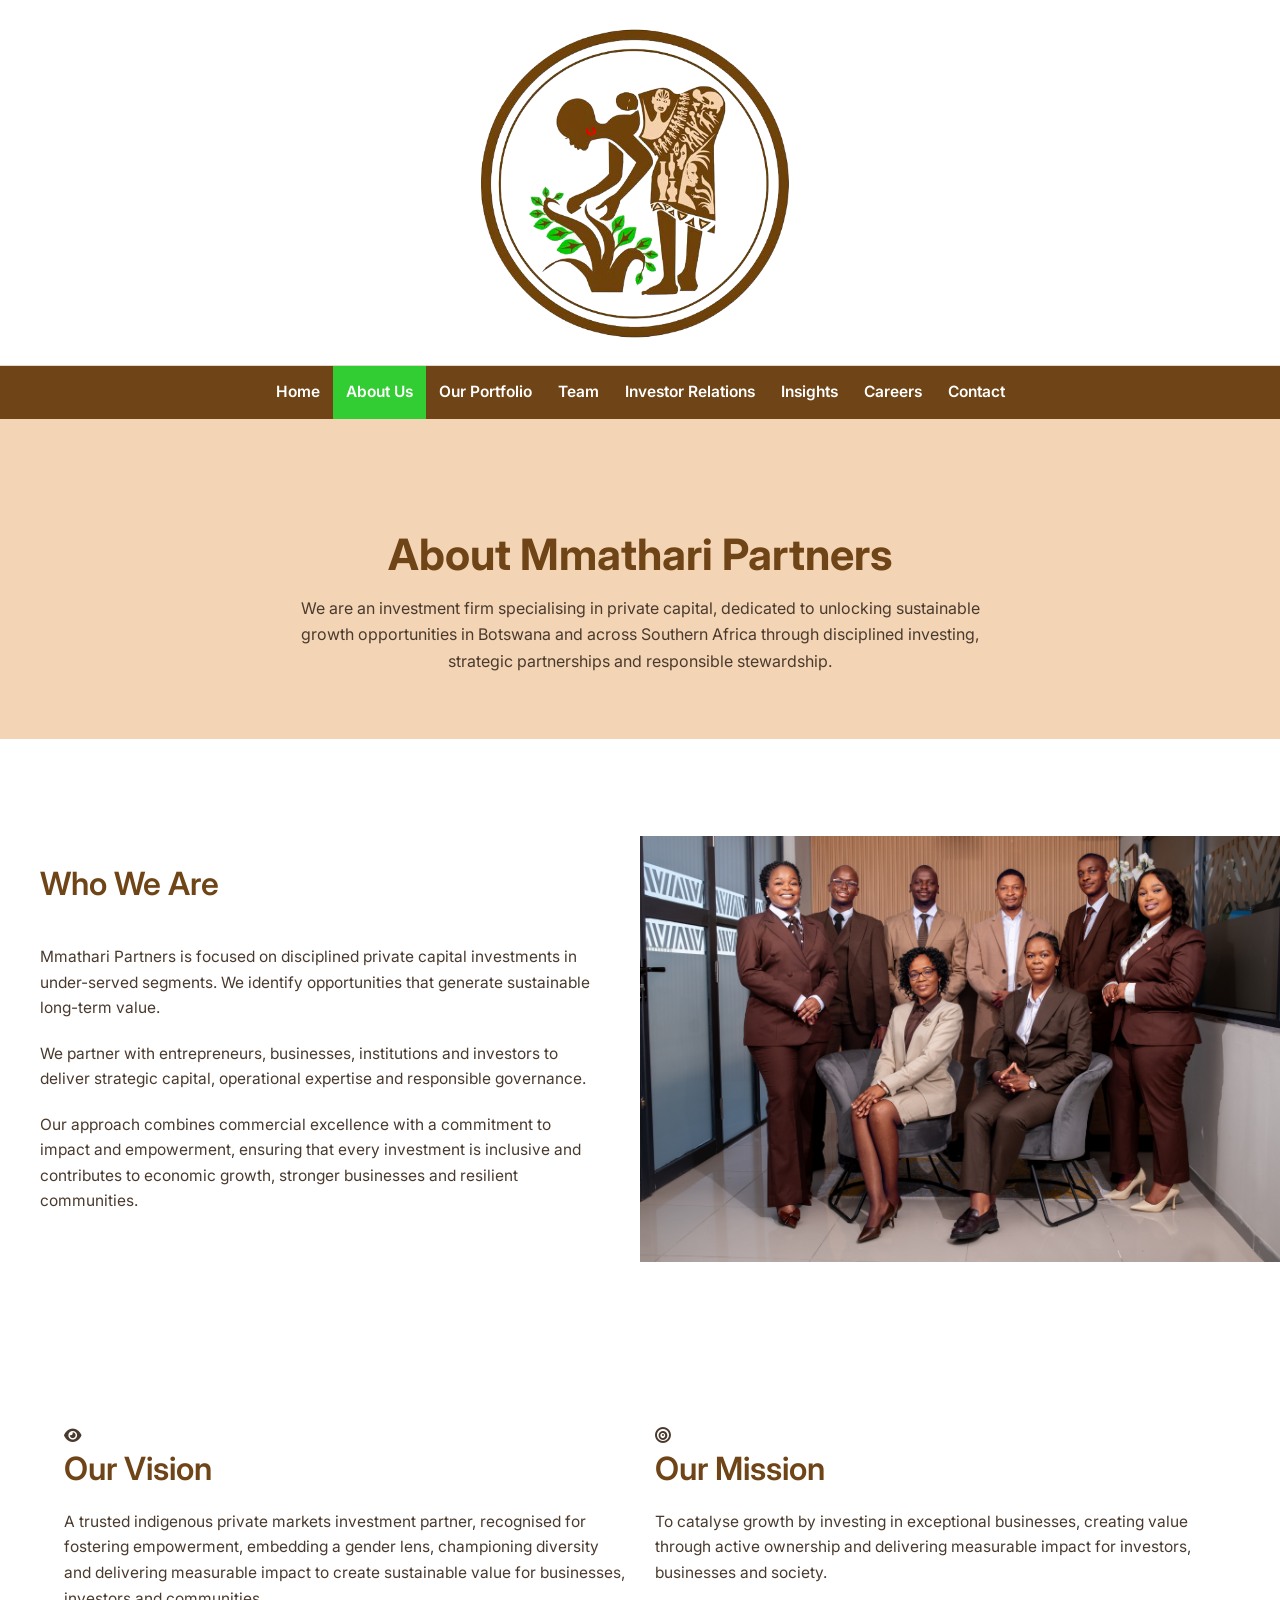
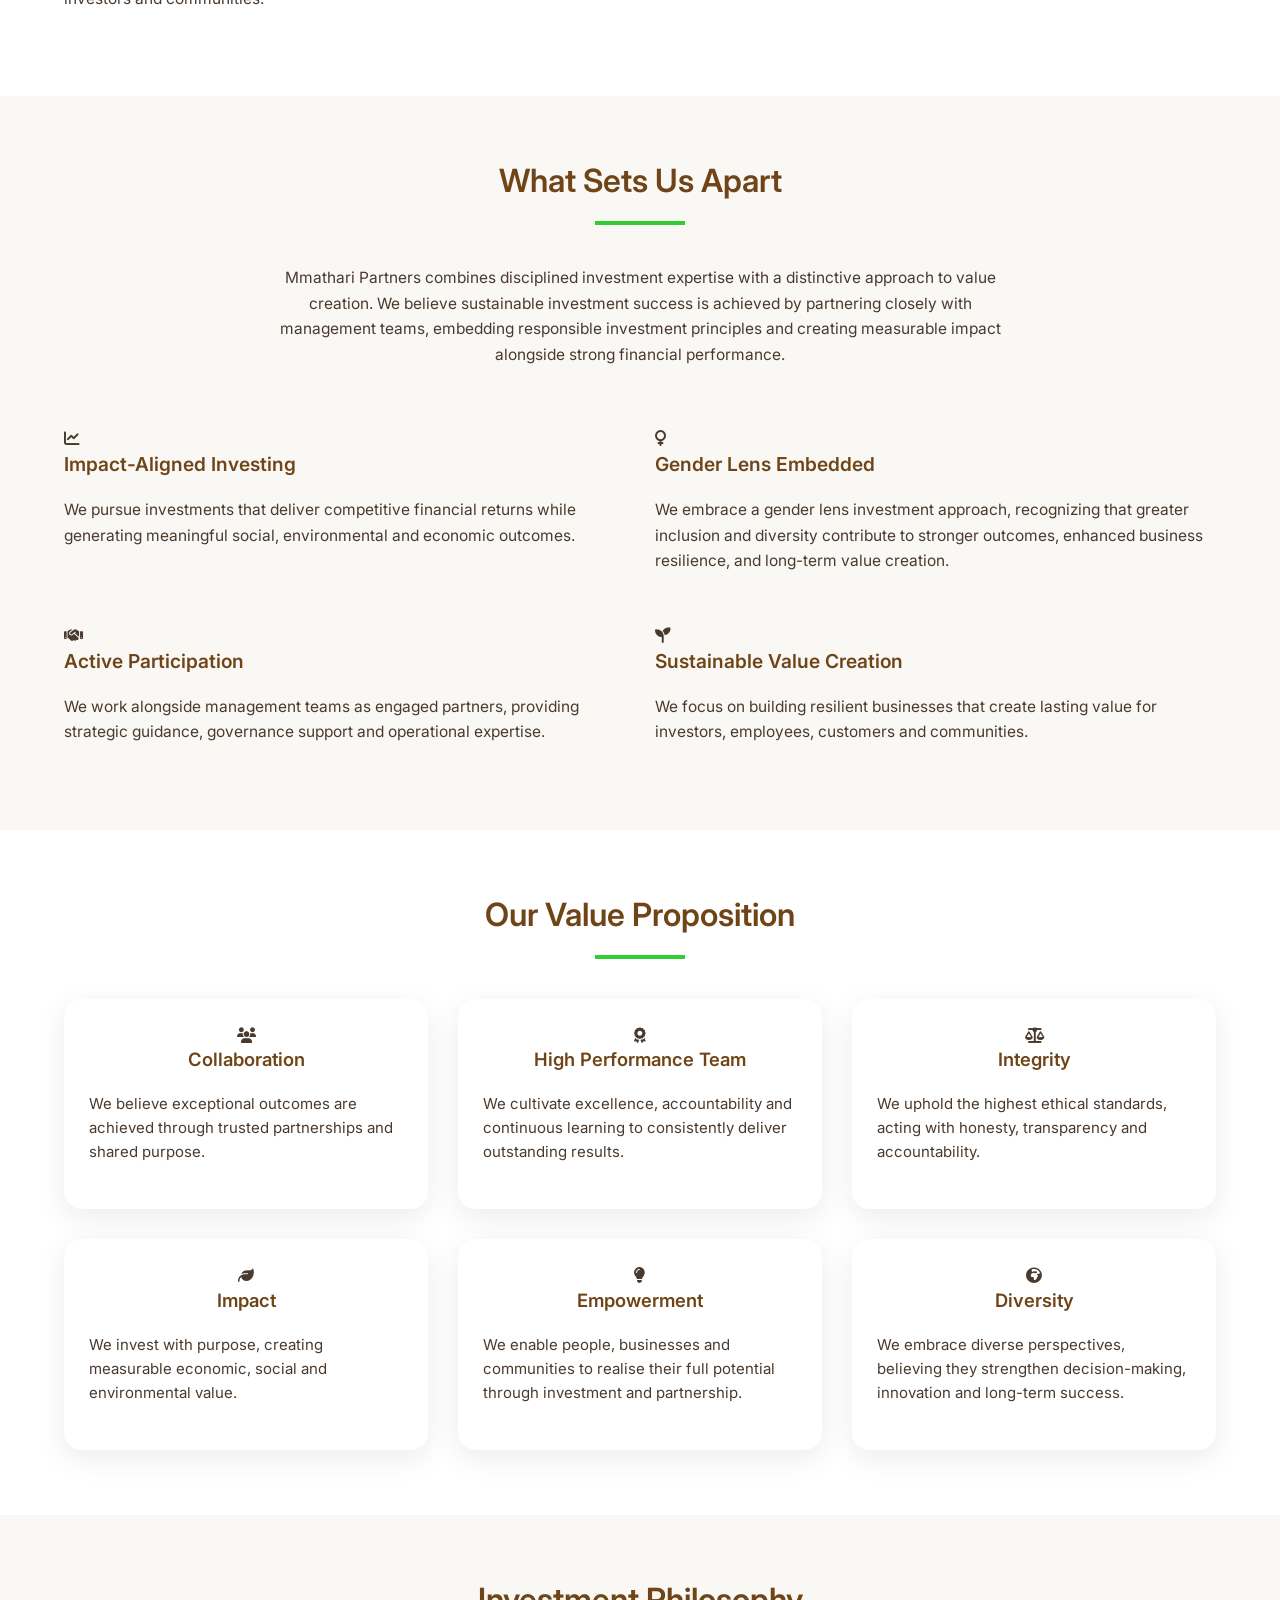
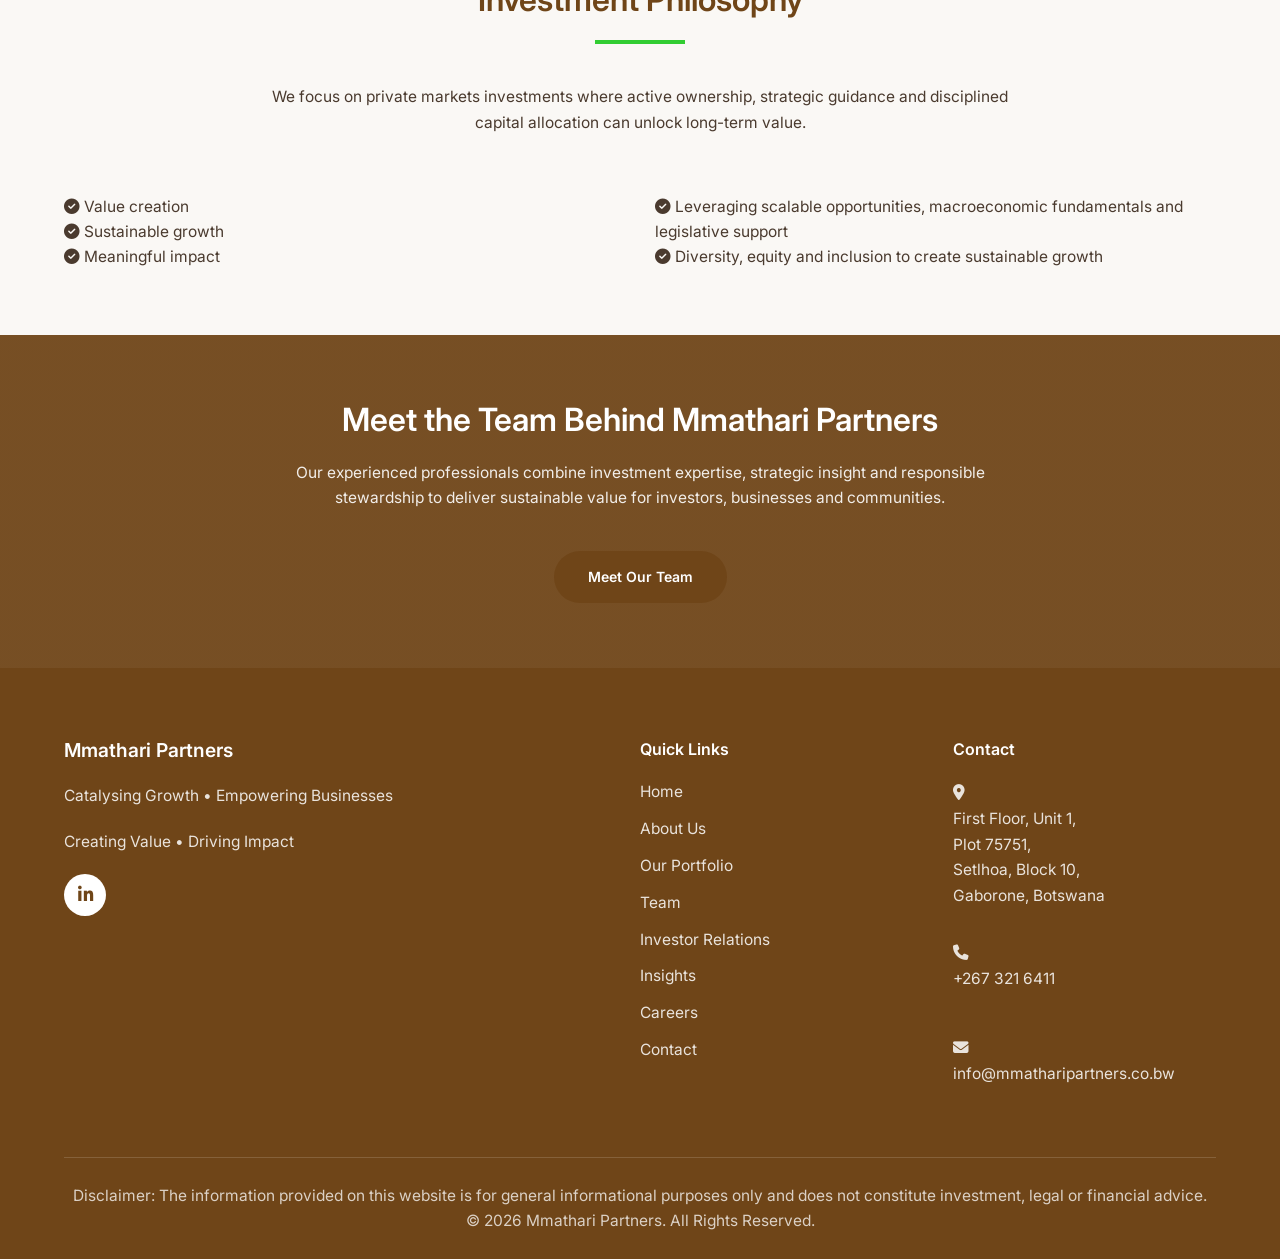
==== about.html @ 53b81862 "Revised and cleaned plus new portraits" ====
<!DOCTYPE html>

<html lang="en">

<head>

    <meta charset="UTF-8">

    <meta name="viewport" content="width=device-width, initial-scale=1.0">

    <title>About Us | Mmathari Partners</title>

    <meta name="description"

        content="Learn about Mmathari Partners, a Botswana-based private equity firm dedicated to catalysing sustainable growth, responsible investment and long-term value creation through strategic partnerships.">

<meta name="keywords" content="About Mmathari Partners, private equity Botswana, investment firm Botswana, women-owned private equity">

<meta name="author" content="Mmathari Partners">

<meta name="robots" content="index, follow">

<link rel="icon" type="image/png" href="images/logos/logo-icon.png">

    <!-- Google Fonts -->

    <link rel="preconnect" href="https://fonts.googleapis.com">

    <link rel="preconnect" href="https://fonts.gstatic.com" crossorigin>

    <link href="https://fonts.googleapis.com/css2?family=Inter:wght@300;400;500;600;700;800&display=swap"

        rel="stylesheet">

    <!-- Font Awesome -->

    <link rel="stylesheet"

        href="https://cdnjs.cloudflare.com/ajax/libs/font-awesome/6.5.2/css/all.min.css">

    <!-- Main CSS -->

    <link rel="stylesheet" href="css/style.css">

</head>

<body>

    <!-- ======================================

         HEADER

    ======================================= -->

    <header class="header">

        <div class="container">

            <img src="images/logos/logo-icon.png"

                 alt="Mmathari Partners Logo"

                 class="main-logo">

        </div>

    </header>

    <!-- ======================================

         NAVIGATION

    ======================================= -->
    <nav class="navbar">
        <div class="container">
<div class="menu-toggle">
<span></span>
<span></span>
<span></span>
</div>
            <ul class="nav-links">

                <li><a href="index.html">Home</a></li>

                <li><a href="about.html" class="active">About Us</a></li>
<li><a href="our-portfolio.html">Our Portfolio</a></li>

                <li><a href="team.html">Team</a></li>
     <li><a href="investor-relations.html">Investor Relations</a></li>

                <li><a href="insights.html">Insights</a></li>

                <li><a href="careers.html">Careers</a></li>

                <li><a href="contact.html">Contact</a></li>

            </ul>

        </div>

    </nav>
    <!-- ======================================

         PAGE HERO

    ======================================= -->
    <section class="page-hero">
        <div class="container">
            <h1>About Mmathari Partners</h1>
            <p>
                We are an investment firm specialising in private capital,

                dedicated to unlocking sustainable growth opportunities in

                Botswana and across Southern Africa through disciplined investing, strategic partnerships and responsible stewardship.
            </p>
        </div>
    </section>
    <!-- ======================================

         WHO WE ARE

    ======================================= -->

    <section class="about-section">
<div class="about-team-slideshow">
        <div class="about-team-slide active">
            <img src="images/about/about-1.jpg" alt="Mmathari Partners team">
        </div>
        <div class="about-team-slide">
            <img src="images/about/about-2.jpg" alt="Mmathari Partners team collaboration">
        </div>
        <div class="about-team-slide">
           <img src="images/about/about-3.jpg" alt="Mmathari Partners team">
        </div>
        <div class="about-team-slide">
            <img src="images/about/about-4.jpg" alt="Mmathari Partners collaboration">
        </div>
    </div>
        <div class="container">

            <div class="about-grid">

                <div class="about-text">

                    <h2>Who We Are</h2>

                    <div class="divider-left"></div>

                    <p>

                        Mmathari Partners is focused on disciplined private capital investments in under-served segments. We identify opportunities that generate sustainable long-term value.

                    </p>

                    <p>

                        We partner with entrepreneurs, businesses,

                        institutions and investors to deliver strategic

                        capital, operational expertise and responsible

                        governance.

                    </p>

                    <p>

                        Our approach combines commercial excellence with a

                        commitment to impact and empowerment, ensuring that

                        every investment is inclusive and contributes to

                        economic growth, stronger businesses and resilient

                        communities.
                    </p>
                </div>
          </div>

    </section>

    <!-- ======================================

         VISION & MISSION

    ======================================= -->

    <section class="vision-mission">

        <div class="container">

            <div class="grid grid-2">

                <div class="info-card">

                    <i class="fas fa-eye"></i>

                    <h2>Our Vision</h2>

                    <p>

                        A trusted indigenous private markets investment

                        partner, recognised for fostering empowerment,

                        embedding a gender lens, championing diversity

                        and delivering measurable impact to create

                        sustainable value for businesses, investors

                        and communities.

                    </p>

                </div>

                <div class="info-card">

                    <i class="fas fa-bullseye"></i>

                    <h2>Our Mission</h2>

                    <p>

                        To catalyse growth by investing in exceptional

                        businesses, creating value through active

                        ownership and delivering measurable impact

                        for investors, businesses and society.

                    </p>

                </div>

            </div>

        </div>

    </section>
    <!-- ======================================
         WHAT SETS US APART
    ======================================= -->
    <section class="bg-light">
        <div class="container">
            <div class="text-center">
                <h2 class="section-title">
                    What Sets Us Apart
                </h2>
                <div class="divider"></div>
                <p class="section-subtitle">
                    Mmathari Partners combines disciplined investment
                    expertise with a distinctive approach to value
                    creation. We believe sustainable investment
                    success is achieved by partnering closely with
                    management teams, embedding responsible investment
                    principles and creating measurable impact alongside
                    strong financial performance.
                </p>
            </div>
            <div class="grid grid-2">
                <div class="info-card">
                    <i class="fas fa-chart-line"></i>
                    <h3>Impact-Aligned Investing</h3>
                    <p>
                        We pursue investments that deliver competitive
                        financial returns while generating meaningful
                        social, environmental and economic outcomes.
                    </p>
                </div>
                <div class="info-card">
                    <i class="fas fa-venus"></i>
                    <h3>Gender Lens Embedded</h3>
                    <p>
                       We embrace a gender lens investment approach, recognizing that greater inclusion and diversity contribute to stronger outcomes, enhanced business resilience, and long-term value creation.
                    </p>
                </div>
                <div class="info-card">
                    <i class="fas fa-handshake"></i>
                    <h3>Active Participation</h3>
                    <p>
                        We work alongside management teams as engaged
                        partners, providing strategic guidance,
                        governance support and operational expertise.
                    </p>
                </div>
                <div class="info-card">
                    <i class="fas fa-seedling"></i>
                    <h3>Sustainable Value Creation</h3>
                    <p>
                        We focus on building resilient businesses that
                        create lasting value for investors, employees,
                        customers and communities.
                    </p>
                </div>
            </div>
        </div>
    </section>
    <!-- ======================================
         OUR VALUE PROPOSOTION
    ======================================= -->
    <section class="values-section">
        <div class="container">
            <div class="text-center">
                <h2 class="section-title">
                    Our Value Proposition
                </h2>
                <div class="divider"></div>
            </div>
            <div class="grid grid-3">
                <div class="value-card">
                    <i class="fas fa-users"></i>
                    <h3>Collaboration</h3>
                    <p>
                        We believe exceptional outcomes are achieved
                        through trusted partnerships and shared purpose.
                    </p>
                </div>
                <div class="value-card">
                    <i class="fas fa-award"></i>
                    <h3>High Performance Team</h3>
                    <p>
                        We cultivate excellence, accountability and
                        continuous learning to consistently deliver
                        outstanding results.
                    </p>
                </div>
                <div class="value-card">
                    <i class="fas fa-scale-balanced"></i>
                    <h3>Integrity</h3>
                    <p>
                        We uphold the highest ethical standards,
                        acting with honesty, transparency and
                        accountability.
                    </p>
                </div>
                <div class="value-card">
                    <i class="fas fa-leaf"></i>
                    <h3>Impact</h3>
                    <p>
                        We invest with purpose, creating measurable
                        economic, social and environmental value.
                    </p>
                </div>
                <div class="value-card">
                    <i class="fas fa-lightbulb"></i>
                    <h3>Empowerment</h3>
                    <p>
                        We enable people, businesses and communities
                        to realise their full potential through
                        investment and partnership.
                    </p>
                </div>
                <div class="value-card">
                    <i class="fas fa-globe-africa"></i>
                    <h3>Diversity</h3>
                    <p>
                        We embrace diverse perspectives, believing
                        they strengthen decision-making, innovation
                        and long-term success.
                    </p>
                </div>
            </div>
        </div>
    </section>
    <!-- ======================================
         INVESTMENT PHILOSOPHY
    ======================================= -->
    <section class="bg-light">
        <div class="container">
            <div class="text-center">
                <h2 class="section-title">
                    Investment Philosophy
                </h2>
                <div class="divider"></div>
                <p class="section-subtitle">
                    We focus on private markets investments where
                    active ownership, strategic guidance and
                    disciplined capital allocation can unlock
                    long-term value.
                </p>
            </div>
            <div class="grid grid-2">
                <div class="info-card">
                    <ul class="check-list">
                        <li>
                            <i class="fas fa-check-circle"></i>
                            Value creation
                        </li>
                        <li>
                            <i class="fas fa-check-circle"></i>
                            Sustainable growth
                        </li>
                        <li>
                            <i class="fas fa-check-circle"></i>
                            Meaningful impact
                        </li>
                    </ul>
                </div>
                <div class="info-card">
                    <ul class="check-list">
                        <li>
                            <i class="fas fa-check-circle"></i>
                            Leveraging scalable opportunities,
                            macroeconomic fundamentals and
                            legislative support
                        </li>
                        <li>
                            <i class="fas fa-check-circle"></i>
                            Diversity, equity and inclusion to
                            create sustainable growth
                        </li>
                    </ul>
                </div>
            </div>
        </div>
    </section>
    <!-- ======================================
         LEADERSHIP CTA
    ======================================= -->
    <section class="cta">
        <div class="container">
            <h2>
                Meet the Team Behind Mmathari Partners
            </h2>
            <p>
                Our experienced professionals combine investment
                expertise, strategic insight and responsible
                stewardship to deliver sustainable value for
                investors, businesses and communities.
            </p>
            <a href="team.html"
               class="btn btn-primary">
                Meet Our Team
            </a>
        </div>
    </section>
    <!-- ======================================
         FOOTER
    ======================================= -->
    <footer class="footer">
        <div class="container">
            <div class="footer-grid">
                <div>
                    <h3>Mmathari Partners</h3>
                    <p>Catalysing Growth • Empowering Businesses</p>
                    <p>Creating Value • Driving Impact</p>
                    <div class="footer-social">
                        <a href="https://www.linkedin.com/company/135308155/"
                           target="_blank"
                           rel="noopener noreferrer"
                           aria-label="LinkedIn">
                            <i class="fab fa-linkedin-in"></i>
                        </a>
                    </div>
                </div>
                <div>
                    <h4>Quick Links</h4>
                    <div class="footer-links">
                        <a href="index.html">Home</a>
                        <a href="about.html">About Us</a>
<a href="our-portfolio.html">Our Portfolio</a>
                        <a href="team.html">Team</a>
                        <a href="investor-relations.html">Investor Relations</a>
                        <a href="insights.html">Insights</a>
                          <a href="careers.html">Careers</a>
                        <a href="contact.html">Contact</a>
                    </div>
                </div>
                <div>
                    <h4>Contact</h4>
                    <div class="footer-links">
                        <p>
                            <i class="fas fa-map-marker-alt"></i><br>
                            First Floor, Unit 1,<br>
                            Plot 75751,<br>
                            Setlhoa, Block 10,<br>
                            Gaborone, Botswana
                        </p>
                        <p>
                            <i class="fas fa-phone"></i><br>
<a href="+267 321 6411">
                            +267 321 6411
                        </p>
                        <p>
                            <i class="fas fa-envelope"></i><br>
                           <a href="mailto:info@mmatharipartners.co.bw">
                                info@mmatharipartners.co.bw
                            </a>
                        </p>
                    </div>
                </div>
            </div>
            <div class="footer-bottom">
                <p class="disclaimer">
                    Disclaimer: The information provided on this
                    website is for general informational purposes
                    only and does not constitute investment,
                    legal or financial advice.
                </p>
                <p>
                    &copy; 2026 Mmathari Partners.
                    All Rights Reserved.
                </p>
            </div>
        </div>
    </footer>
    <script src="js/script.js"></script>
</body>
</html>
---- css/style.css ----
/* ==========================================================
   MMATHARI PARTNERS
   Corporate Website Stylesheet
   Part 1 - Foundation
   ========================================================== */
/* ===========================
   CSS VARIABLES
=========================== */
:root{
    --primary:#6F4518;
    --primary-dark:#5A3713;
    --secondary:#F3D5B5;
    --accent:#32CD32;
    --danger:#FF0000;
    --text:#4A3728;
    --text-light:#6B5A4A;
    --white:#FFFFFF;
    --light:#FAF8F5;
    --border:#E4D8CB;
    --shadow:0 8px 30px rgba(0,0,0,.08);
    --radius:10px;
    --radius-lg:18px;
    --transition:.35s ease;
    --container:1200px;
}
/* ===========================
   RESET
=========================== */
*{
    margin:0;
    padding:0;
    box-sizing:border-box;
}
html{
    scroll-behavior:smooth;
}
body{
    font-family:'Inter',sans-serif;
    font-size:15px;
    line-height:1.7;
    color:var(--text);
    background:var(--white);
    overflow-x:hidden;
}
img{
    max-width:100%;
    display:block;
}
a{
    text-decoration:none;
    color:inherit;
    transition:var(--transition);
}
ul{
    list-style:none;
}
button,
input,
textarea,
select{
    font:inherit;
}
section{
    padding:65px 0;
}
/* ===========================
   CONTAINER
=========================== */
.container{
    width:90%;
    max-width:var(--container);
    margin:auto;
}
/* ===========================
   TYPOGRAPHY
=========================== */
h1,
h2,
h3,
h4,
h5,
h6{
    color:var(--primary);
    line-height:1.2;
    margin-bottom:20px;
    font-weight:700;
}
h1{
    font-size:2.8rem;
}
h2{
    font-size:1.6rem;
}
h3{
    font-size:1.35rem;
}
p{
    margin-bottom:20px;
    color:var(--text-light);
}
.lead{
    font-size:1.2rem;
    color:var(--text);
}
.text-center{
    text-align:center;
}
.section-title{
    margin-bottom:18px;
}
.section-subtitle{
    max-width:760px;
    margin:0 auto 60px;
    text-align:center;
}
/* ===========================
   BUTTONS
=========================== */
.btn{
    display:inline-block;
    padding:15px 34px;
    border-radius:50px;
    transition:var(--transition);
    font-weight:600;
    cursor:pointer;
}
.btn-primary{
    background:var(--primary);
    color:var(--white);
}
.btn-primary:hover{
    background:var(--accent);
    transform:translateY(-3px);
}
.btn-outline{
    border:2px solid var(--primary);
    color:var(--primary);
    background:transparent;
}
.btn-outline:hover{
    background:var(--primary);
    color:var(--white);
}
/* ===========================
   HEADER
=========================== */
.header{
    background:#ffffff;
    text-align:center;
    padding:25px 0;
    border-bottom:1px solid var(--border);
}
.main-logo{
    width:340px;
    max-width:90%;
    height:auto;
    margin:auto;
}
/* ===========================
   NAVIGATION
=========================== */
.navbar{
    background:var(--primary);
    position:sticky;
    top:0;
    z-index:999;
}
.navbar .container{
    display:flex;
    justify-content:center;
}
.nav-links{
    display:flex;
    justify-content:center;
    align-items:center;
    gap:0;
}
.nav-links li{
    list-style:none;
}
.nav-links a{
    display:block;
    padding:14px 13px;
    color:#ffffff;
    font-weight:600;
}
.nav-links a:hover,
.nav-links a.active{
    background:var(--accent);
    color:#ffffff;
}
/* ===========================
   MOBILE TOGGLE
=========================== */
.menu-toggle{
    display:none;
    flex-direction:column;
    gap:5px;
    cursor:pointer;
}
.menu-toggle span{
    width:28px;
    height:3px;
    background:var(--white);
    border-radius:5px;
    transition:var(--transition);
}
/* ===========================
   HERO
=========================== */
.hero{
    background:var(--secondary);
    min-height:650px;
    display:flex;
    align-items:center;
    text-align:center;
}
.hero-content{
    max-width:900px;
    margin:auto;
}
.hero h1{
    color:var(--primary);
}
.hero p{
    color:var(--text);
}
/* ===========================
   HERO TAGLINE
=========================== */
.hero .lead{
       text-align:center;
}
/* ===========================
   PAGE HERO
=========================== */
.page-hero{
    background:var(--secondary);
    padding:110px 0 65px;
    text-align:center;
}
.page-hero h1{
    margin-bottom:15px;
}
.page-hero p{
    max-width:700px;
    margin:auto;
}
/* ===========================
   SECTIONS
=========================== */
.bg-light{
    background:var(--light);
}
.bg-beige{
    background:var(--secondary);
}
.bg-white{
    background:var(--white);
}
/* ==========================================================
   PART 2 - HOME PAGE & GENERAL COMPONENTS
   ========================================================== */
/* ===========================
   GRID LAYOUTS
=========================== */
.grid{
    display:grid;
    gap:30px;
}
.grid-2{
    grid-template-columns:repeat(2,1fr);
}
.grid-3{
    grid-template-columns:repeat(3,1fr);
}
.grid-4{
    grid-template-columns:repeat(4,1fr);
}
/* ===========================
   CARDS
=========================== */
.card{

    background:var(--white);

    border-radius:12px;

    padding:20px;

    box-shadow:var(--shadow);

    transition:var(--transition);

}

.card:hover{

    transform:translateY(-4px);

}

.card h3{

    font-size:1.15rem;

    line-height:1.3;

    margin-bottom:12px;

}

.card p{

    font-size:0.92rem;

    line-height:1.55;

}

/* ==========================================================

   GLOBAL CARD STYLE

   ========================================================== */

.card,

.service-card,

.value-card {

    border-radius: 12px;

    padding: 20px;

    box-shadow: var(--shadow);

    box-sizing: border-box;

}

.card h3,

.service-card h3,

.value-card h3 {

    font-size: 1.15rem;

    line-height: 1.3;

}

.card p,

.service-card p,

.value-card p {

    font-size: 0.92rem;

    line-height: 1.55;

}

/* Team profile cards */

.profile-card {

    border-radius: 12px;

    box-sizing: border-box;

}

/* Consistent hover */

.card:hover,

.service-card:hover,

.value-card:hover,

.profile-card:hover {

    transform: translateY(-4px);

}

/* ===========================
   HOME ABOUT SECTION
=========================== */
.home-about{
    background:var(--white);
}
.home-about-content{
    display:grid;
    grid-template-columns:1.1fr .9fr;
    gap:60px;
    align-items:center;
}
.home-about img{
    width:100%;
    border-radius:var(--radius-lg);
    box-shadow:var(--shadow);
}
/* ===========================
   SERVICES
=========================== */
.services{
    background:var(--light);
}
.service-card{
    background:var(--white);
    padding:28px 24px;
    text-align:center;
    border-radius:var(--radius-lg);
    box-shadow:var(--shadow);
    transition:var(--transition);
    border-bottom:4px solid transparent;
}
.service-card:hover{
    border-bottom-color:var(--accent);
    transform:translateY(-8px);
}
.service-icon{
    width:65px;
    height:65px;
    margin:0 auto 25px;
    background:var(--secondary);
    border-radius:50%;
    display:flex;
    align-items:center;
    justify-content:center;
    font-size:1.6rem;
    color:var(--primary);
}
.service-card h3{
    margin-bottom:15px;
}
/* ===========================
   STATS
=========================== */
.stats{
    background:var(--primary);
    color:var(--white);
}
.stats-grid{
    display:grid;
    grid-template-columns:repeat(4,1fr);
    gap:30px;
    text-align:center;
}
.stat h2{
    color:var(--white);
    font-size:2.5rem;
    margin-bottom:10px;
}
.stat p{
    color:rgba(255,255,255,.85);
    margin:0;
}
/* ===========================
   FEATURE SECTION
=========================== */
.features{
    background:var(--secondary);
}
.feature-item{
    display:flex;
    align-items:flex-start;
    gap:20px;
    margin-bottom:35px;
}
.feature-icon{
    width:52px;
    height:52px;
    border-radius:50%;
    background:var(--primary);
    color:var(--white);
    display:flex;
    align-items:center;
    justify-content:center;
    flex-shrink:0;
    font-size:1.2rem;
}
.feature-text h3{
    margin-bottom:10px;
}
/* ===========================
   CALL TO ACTION
=========================== */
.cta{
    background:linear-gradient(rgba(111,69,24,.95),
               rgba(111,69,24,.95));
    color:var(--white);
    text-align:center;
}
.cta h2{
    color:var(--white);
}
.cta p{
    color:rgba(255,255,255,.90);
    max-width:700px;
    margin:20px auto 40px;
}
/* ===========================
   IMAGE STYLES
=========================== */
.img-rounded{
    border-radius:var(--radius-lg);
    overflow:hidden;
}
.img-shadow{
    box-shadow:var(--shadow);
}
/* ===========================
   DIVIDERS
=========================== */
.divider{
    width:90px;
    height:4px;
    background:var(--accent);
    margin:20px auto 40px;
}
.divider-left{
    margin:20px 0 40px;
}
/* ===========================
   SPACING UTILITIES
=========================== */
.mt-1{margin-top:10px;}
.mt-2{margin-top:20px;}
.mt-3{margin-top:30px;}
.mt-4{margin-top:40px;}
.mt-5{margin-top:60px;}
.mb-1{margin-bottom:10px;}
.mb-2{margin-bottom:20px;}
.mb-3{margin-bottom:30px;}
.mb-4{margin-bottom:40px;}
.mb-5{margin-bottom:60px;}
.pt-5{padding-top:60px;}
.pb-5{padding-bottom:60px;}
/* ==========================================================
   PART 3 - ABOUT, TEAM, BOARD & COMMITTEE
   ========================================================== */
/* ===========================
   ABOUT PAGE
=========================== */
.about-section{
    background:var(--white);
}
.about-content{
    display:grid;
    grid-template-columns:1fr 1fr;
    gap:60px;
    align-items:center;
}
.about-image img{
    width:100%;
    border-radius:var(--radius-lg);
    box-shadow:var(--shadow);
}
.about-text h2{
    margin-bottom:20px;
}
.about-text ul{
    margin-top:30px;
}
.about-text li{
    margin-bottom:15px;
    color:var(--text);
    display:flex;
    align-items:flex-start;
    gap:12px;
}
.about-text li::before{
    content:"✓";
    color:var(--accent);
    font-weight:700;
}
/* ===========================
   VALUES
=========================== */
.values{
    background:var(--secondary);
}
.value-card{
    background:var(--white);
    padding:25px;
    border-radius:var(--radius-lg);
    box-shadow:var(--shadow);
    text-align:center;
    transition:var(--transition);
}
.value-card:hover{
    transform:translateY(-8px);
}
.value-icon{
    width:60px;
    height:60px;
    margin:0 auto 25px;
    border-radius:50%;
    background:var(--primary);
    color:var(--white);
    display:flex;
    align-items:center;
    justify-content:center;
    font-size:1.3rem;
}
/* ======================================

   PROFILE GRID

====================================== */

.profile-grid {

    display: grid;

    grid-template-columns: repeat(4, minmax(0, 1fr));

    gap: 25px;

    align-items: start;

}
/* ======================================

   PROFILE GRID - RESPONSIVE

====================================== */

@media (max-width: 1024px) {

    .profile-grid {

        grid-template-columns: repeat(2, minmax(0, 1fr));

    }

}

@media (max-width: 768px) {

    .profile-grid {

        grid-template-columns: 1fr;

        gap: 25px;

    }

}
/* ===========================
   PROFILE CARD
=========================== */
.profile-card{
    background:var(--white);
    border-radius:var(--radius-lg);
    overflow:hidden;
    box-shadow:var(--shadow);
    transition:var(--transition);
display:flex;
flex-direction:column;
height:100%;
}
.profile-card:hover{
    transform:translateY(-8px);
box-shadow:0 12px 30px rgba(0,0,015);
}
.profile-card > img{
width:100%;
aspect-ratio: 4 / 5;
object-fit:cover;
object-position:center;
display:block;
border-bottom:4px solid var(--accent);
transition:transform .4s ease;
}
.profile-card:hover > img{
transform:scale(1.05);
}
/* ===========================
   PROFILE IMAGE
=========================== */
.profile-image{
    height:320px;
    overflow:hidden;
}
.profile-image img{
    width:100%;
    height:100%;
    object-fit:cover;
    transition:.5s ease;
}
.profile-card:hover .profile-image img{
    transform:scale(1.08);
}
/* ===========================
   PROFILE CONTENT
=========================== */
.profile-card h3{
    font-size:1.3rem;
    font-weight:700;
    color:var(--primary);
    text-align:center;
    margin:18px 18px 8px;
}
.profile-card h4{
    font-size:1rem;
    font-weight:600;
    color:var(--accent);
    text-align:center;
    margin:0 18px 16px;
}
.profile-card h5{
margin:0 18px 10px;
    font-size:0.85rem;
    font-weight:700;
    color:var(--primary);
text-transform:uppercase;
letter-spacing:1px;
}
.profile-card p{
    margin:0 18px 15px;
    line-height:1.65;
    color:var(--text);
    text-align:justify;
}
.qualifications{
margin:0 18px 16px;
padding-bottom:16px;
border-bottom:1px solid #e5e5e5;
font-size:0.9rem;
line-height:1.7;
font-weight:600;
color:var(--text);
}
.qualifications strong{
color:var(--primary);
}
.profile-card .btn-primary{
    display:inline-block;
    margin:20px 25px 25px;
    padding:12px 24px;
    background:var(--primary);
    color:var(--white);
    text-decoration:none;
    border-radius:30px;
    font-weight:600;
    text-align:center;
    transition:var(--transition);
    /* Push the button to the bottom of cards */
    margin-top:auto;
}
.profile-card .btn-primary:hover{
    background:var(--accent);
    transform:translateY(-2px);
}
/* ===========================
   TEAM PAGE
=========================== */
.team-section{
    background:var(--light);
}
/* ===========================
   BOARD PAGE
=========================== */
.board-section{
    background:var(--white);
}
/* ===========================
   COMMITTEE PAGE
=========================== */
.committee-section{
    background:var(--light);
}
/* ===========================
   PROFILE DETAILS
=========================== */
.profile-details{
    margin-top:20px;
    border-top:1px solid var(--border);
    padding-top:20px;
}
.profile-details p{
    margin-bottom:10px;
}
.profile-details strong{
    color:var(--primary);
}

/* ======================================

   TEAM TABS

====================================== */

.team-tabs {

    display: flex;

    justify-content: center;

    align-items: center;

    flex-wrap: wrap;

    gap: 10px;

    margin: 0 auto 40px;

    padding: 0 15px;

}

.team-tab {

    background: #6F4518;

    border: 1px solid #6F4518;

    color: #FFFFFF;

    padding: 12px 22px;

    border-radius: 4px;

    cursor: pointer;

    font-family: inherit;

    font-size: 15px;

    font-weight: 600;

    transition: all 0.3s ease;

}

.team-tab:hover {

    background: #F3D5B5;

    color: #6F4518;

    border-color: #F3D5B5;

}

.team-tab.active {

    background: #32CD32;

    color: #FFFFFF;

    border-color: #32CD32;

}

/* ======================================

   TEAM PANELS

====================================== */

.team-panel {

    display: none;

    animation: fadeIn 0.35s ease;

}

.team-panel.active {

    display: block;

}

@keyframes fadeIn {

    from {

        opacity: 0;

        transform: translateY(8px);

    }

    to {

        opacity: 1;

        transform: translateY(0);

    }

}

/* ======================================

   MOBILE TEAM TABS

====================================== */

@media (max-width: 768px) {

    .team-tabs {

        flex-direction: column;

        align-items: stretch;

        padding: 0 20px;

    }

    .team-tab {

        width: 100%;

        text-align: center;

    }

}
@media (max-width: 768px) {

    .team-intro {

        padding: 0 20px;

        margin-bottom: 35px;

    }

    .team-intro p {

        font-size: 17px;

        line-height: 1.6;

    }

    .team-highlight {

        margin: 0 20px 40px;

        padding: 30px 22px;

    }

    .team-highlight h2 {

        font-size: 24px;

    }

    .team-highlight p {

        font-size: 16px;

        line-height: 1.6;

    }

}

/* ======================================

   TEAM INTRODUCTION

====================================== */

.team-intro {

    max-width: 1000px;

    margin: 0 auto 45px;

    text-align: center;

}

.team-intro p {

    color: #6F4518;

    font-size: 20px;

    line-height: 1.7;

    margin: 20px auto 0;

}

/* ======================================

   TEAM HIGHLIGHT

====================================== */

.team-highlight {

    background: #6F4518;

    color: #FFFFFF;

    max-width: 1100px;

    margin: 0 auto 50px;

    padding: 45px 50px;

    text-align: center;

    border-radius: 4px;

}

.team-highlight h2 {

    color: #FFFFFF;

    margin-bottom: 25px;

    font-size: 30px;

}

.team-highlight p {

    color: #FFFFFF;

    font-size: 18px;

    line-height: 1.7;

    max-width: 950px;

    margin: 0 auto 20px;

}

.team-highlight p:last-child {

    margin-bottom: 0;

}

/* ======================================

   COMMITTEE MEMBERS

====================================== */

.committee-members-title {

    margin-bottom: 35px;

}


/* ===========================
   PROFILE SOCIALS
=========================== */
.profile-social{
    display:flex;
    justify-content:center;
    gap:12px;
    margin-top:25px;
}
.profile-social a{
    width:42px;
    height:42px;
    border-radius:50%;
    background:var(--secondary);
    display:flex;
    align-items:center;
    justify-content:center;
    color:var(--primary);
    transition:var(--transition);
}
.profile-social a:hover{
    background:var(--accent);
    color:var(--white);
}
/* ===========================
   HIGHLIGHT BOX
=========================== */
.highlight-box{
    background:var(--secondary);
    border-left:5px solid var(--primary);
    padding:24px;
    border-radius:var(--radius);
    margin:40px 0;
}
.highlight-box h3{
    margin-bottom:15px;
}
.highlight-box p:last-child{
    margin-bottom:0;
}
/* ==========================================================
   PART 4 - INSIGHTS, CAREERS, CONTACT & FOOTER
   ========================================================== */
/* ===========================
   INSIGHTS
=========================== */
.insights-section{
    background:var(--white);
}
.insight-grid{
    display:grid;
    grid-template-columns:repeat(auto-fit,minmax(340px,1fr));
    gap:35px;
}
.insight-card{
    background:var(--white);
    border-radius:var(--radius-lg);
    overflow:hidden;
    box-shadow:var(--shadow);
    transition:var(--transition);
}
.insight-card:hover{
    transform:translateY(-8px);
}
.insight-image{
    height:220px;
    overflow:hidden;
}
.insight-image img{
    width:100%;
    height:100%;
    object-fit:cover;
    transition:.5s;
}
.insight-card:hover .insight-image img{
    transform:scale(1.08);
}
.insight-content{
    padding:24px;
}
.insight-date{
    display:inline-block;
    margin-bottom:15px;
    color:var(--accent);
    font-weight:600;
    font-size:.9rem;
}
.read-more{
    display:inline-block;
    margin-top:20px;
    color:var(--primary);
    font-weight:600;
}
.read-more:hover{
    color:var(--accent);
}
/* ===========================
   CAREERS
=========================== */
.careers-section{
    background:var(--light);
}
.job-list{
    display:flex;
    flex-direction:column;
    gap:30px;
}
.job-card{
    background:var(--white);
    border-radius:var(--radius-lg);
    padding:25px;
    box-shadow:var(--shadow);
    transition:var(--transition);
}
.job-card:hover{
    transform:translateY(-5px);
}
.job-meta{
    display:flex;
    flex-wrap:wrap;
    gap:15px;
    margin:20px 0;
}
.job-meta span{
    background:var(--secondary);
    color:var(--primary);
    padding:8px 16px;
    border-radius:30px;
    font-size:.9rem;
    font-weight:600;
}
.job-actions{
    margin-top:25px;
}
/* ===========================
   CONTACT
=========================== */
.contact-section{
    background:var(--white);
}
.contact-wrapper{
    display:grid;
    grid-template-columns:1fr 1fr;
    gap:50px;
}
/* ===========================
   CONTACT INFO
=========================== */
.contact-card{
    display:flex;
    align-items:flex-start;
    gap:20px;
    margin-bottom:30px;
    background:var(--light);
    padding:25px;
    border-radius:var(--radius);
}
.contact-icon{
    width:52px;
    height:52px;
    background:var(--primary);
    color:var(--white);
    border-radius:50%;
    display:flex;
    align-items:center;
    justify-content:center;
    flex-shrink:0;
    font-size:1.2rem;
}
.contact-card h3{
    margin-bottom:8px;
}
.contact-card p{
    margin-bottom:0;
}
/* ===========================
   CONTACT FORM
=========================== */
.contact-form{
    background:var(--light);
    padding:40px;
    border-radius:var(--radius-lg);
    box-shadow:var(--shadow);
}
.form-group{
    margin-bottom:22px;
}
.form-group label{
    display:block;
    margin-bottom:8px;
    font-weight:600;
    color:var(--primary);
}
.form-control{
    width:100%;
    padding:15px;
    border:1px solid var(--border);
    border-radius:var(--radius);
    background:var(--white);
    transition:var(--transition);
}
.form-control:focus{
    outline:none;
    border-color:var(--accent);
    box-shadow:0 0 0 3px rgba(50,205,50,.15);
}
textarea.form-control{
    resize:vertical;
    min-height:160px;
}
/* ===========================
   MAP
=========================== */
.map{
    margin-top:60px;
    border-radius:var(--radius-lg);
    overflow:hidden;
    box-shadow:var(--shadow);
}
.map iframe{
    width:100%;
    height:450px;
    border:0;
}
/* ===========================
   FOOTER
=========================== */
.footer{
    background:var(--primary);
    color:var(--white);
    padding:70px 0 25px;
}
.footer-grid{
    display:grid;
    grid-template-columns:2fr 1fr 1fr;
    gap:50px;
    margin-bottom:50px;
}
.footer h3,
.footer h4{
    color:var(--white);
    margin-bottom:20px;
}
.footer p{
    color:rgba(255,255,255,.85);
}
.footer-links{
    display:flex;
    flex-direction:column;
    gap:12px;
}
.footer-links a{
    color:rgba(255,255,255,.85);
}
.footer-links a:hover{
    color:var(--accent);
}
/* ======================================

   FOOTER SOCIAL ICON

====================================== */

.footer-social {

    margin-top: 20px;

}

.footer-social a {

    width: 42px;

    height: 42px;

    display: inline-flex;

    align-items: center;

    justify-content: center;

    background: #FFFFFF;

    color: #6F4518;

    border-radius: 50%;

    text-decoration: none;

    font-size: 1.1rem;

    transition: all 0.3s ease;

}

.footer-social a:hover {

    background: #32CD32;

    color: #FFFFFF;

    transform: translateY(-2px);

}
.footer-bottom{
    border-top:1px solid rgba(255,255,255,.15);
    padding-top:25px;
    text-align:center;
}
.footer-bottom p{
    margin:0;
    color:rgba(255,255,255,.75);
}
/* ==========================================================
   PART 5 - RESPONSIVE DESIGN, UTILITIES & ANIMATIONS
   ========================================================== */
/* ===========================
   SCROLL TO TOP BUTTON
=========================== */
.scroll-top{
    position:fixed;
    right:25px;
    bottom:25px;
    width:50px;
    height:50px;
    border:none;
    border-radius:50%;
    background:var(--primary);
    color:var(--white);
    cursor:pointer;
    display:flex;
    align-items:center;
    justify-content:center;
    box-shadow:var(--shadow);
    opacity:0;
    visibility:hidden;
    transition:var(--transition);
    z-index:999;
}
.scroll-top.show{
    opacity:1;
    visibility:visible;
}
.scroll-top:hover{
    background:var(--accent);
}
/* ===========================
   ANIMATIONS
=========================== */
.fade-in{
    animation:fadeIn .8s ease forwards;
}
.slide-up{
    animation:slideUp .8s ease forwards;
}
@keyframes fadeIn{
    from{
        opacity:0;
    }
    to{
        opacity:1;
    }
}
@keyframes slideUp{
    from{
        opacity:0;
        transform:translateY(40px);
    }
    to{
        opacity:1;
        transform:translateY(0);
    }
}
/* ===========================
   UTILITY CLASSES
=========================== */
.w-100{
    width:100%;
}
.d-flex{
    display:flex;
}
.align-center{
    align-items:center;
}
.justify-between{
    justify-content:space-between;
}
.justify-center{
    justify-content:center;
}
.flex-column{
    flex-direction:column;
}
.gap-10{
    gap:10px;
}
.gap-20{
    gap:20px;
}
.gap-30{
    gap:30px;
}
.rounded{
    border-radius:var(--radius);
}
.rounded-lg{
    border-radius:var(--radius-lg);
}
.shadow{
    box-shadow:var(--shadow);
}
.text-primary{
    color:var(--primary);
}
.text-accent{
    color:var(--accent);
}
.bg-primary{
    background:var(--primary);
    color:var(--white);
}
.bg-secondary{
    background:var(--secondary);
}
.bg-light{
    background:var(--light);
}
/* ===========================
   TABLET
=========================== */
@media (max-width:992px){
    h1{
        font-size:2.6rem;
    }
    h2{
        font-size:1.6rem;
    }
    section{
        padding:70px 0;
    }
    .grid-4,
    .grid-3,
    .stats-grid,
    .footer-grid{
        grid-template-columns:repeat(2,1fr);
    }
    .home-about-content,
    .about-content,
    .contact-wrapper{
        grid-template-columns:1fr;
    }
    .hero{
        text-align:center;
    }
}
/* ===========================
   MOBILE
=========================== */
@media (max-width:768px){
    .navbar{
        height:75px;
    }
    .logo img{
        height:50px;
    }
    .menu-toggle{
        display:flex;
    }
    .nav-links{
        position:absolute;
        top:75px;
        left:0;
        width:100%;
        background:var(--primary);
        flex-direction:column;
        align-items:center;
        gap:0;
        max-height:0;
        overflow:hidden;
        transition:var(--transition);
    }
    .nav-links.active{
        max-height:500px;
        padding:20px 0;
    }
    .nav-links li{
        width:100%;
        text-align:center;
    }
    .nav-links a{
        display:block;
        padding:16px;
    }
    h1{
        font-size:2rem;
    }
    h2{
        font-size:1.3rem;
    }
    .grid-2,
    .grid-3,
    .grid-4,
    .stats-grid,
    .footer-grid,
    .profile-grid,
    .insight-grid{
        grid-template-columns:1fr;
    }
    .hero{
        min-height:85vh;
    }
    .hero-content{
        text-align:center;
    }
    .btn{
        width:100%;
        text-align:center;
    }
    .contact-form{
        padding:30px 20px;
    }
}

/* TEAM PROFILE GRID ON MOBILE */

.profile-grid {

    grid-template-columns: 1fr;

    gap: 25px;

}

.team-tabs {

    flex-direction: column;

    align-items: stretch;

    padding: 0 20px;

}

.team-tab {

    width: 100%;

    text-align: center;

}




/* ===========================
   SMALL MOBILE
=========================== */
@media (max-width:480px){
    .container{
        width:92%;
    }
    section{
        padding:60px 0;
    }
    .hero{
        padding-top:75px;
    }
    .page-hero{
        padding:140px 0 70px;
    }
    h1{
        font-size:1.8rem;
    }
    h2{
        font-size:1.35rem;
    }
    .card,
    .service-card,
    .value-card,
    .job-card,
    .contact-form{
        padding:25px;
    }
    .profile-image{
        height:280px;
    }
}
/* ===========================
   PRINT
=========================== */
@media print{
    header,
    .scroll-top,
    .footer,
    .menu-toggle{
        display:none;
    }
    body{
        background:#fff;
        color:#000;
    }
    section{
        padding:20px 0;
    }
}
.contact-grid{
    display:grid;
    grid-template-columns:1fr 1fr;
    gap:40px;
    margin-top:50px;
}
.contact-card{
    background:#fff;
    padding:25px;
    border-radius:12px;
    box-shadow:0 10px 25px rgba(0,0,0,.08);
}
.contact-card h3{
    color:#6F4518;
    margin-bottom:25px;
}
.contact-card p{
    margin-bottom:20px;
    line-height:1.65;
}
.contact-card input,
.contact-card textarea{
    width:100%;
    padding:14px;
    margin-bottom:18px;
    border:1px solid #ddd;
    border-radius:8px;
    font-size:15px;
}
.contact-card textarea{
    min-height:170px;
    resize:vertical;
}
@media(max-width:900px){
.contact-grid{
    grid-template-columns:1fr;
}
}
.contact-list{
    list-style:none;
    padding:0;
    margin:0;
}
.contact-list li{
    display:flex;
    align-items:flex-start;
    gap:18px;
    margin-bottom:25px;
}
.contact-list i{
    color:#6F4518;
    font-size:20px;
    width:25px;
    margin-top:4px;
}
.contact-list strong{
    display:block;
    color:#6F4518;
    margin-bottom:5px;
}
.contact-list a{
    color:#32CD32;
    font-weight:600;
    text-decoration:none;
    transition:0.3s;
}
.contact-list a:hover{
    color:#6F4518;
    text-decoration:underline;
}


.about-gallery{

    display:grid;

    grid-template-columns:repeat(3,1fr);

    gap:25px;

    margin-top:30px;

}

.about-gallery .about-image{

    overflow:hidden;

    border-radius:var(--radius-lg);

    box-shadow:var(--shadow);

}

.about-gallery img{

    width:100%;

    aspect-ratio:4/3;

    object-fit:cover;

    display:block;

    transition:var(--transition);

}

.about-gallery img:hover{

    transform:scale(1.05);

}

/* ===========================
   LEFT ALIGN TEXT INSIDE CARDS
=========================== */
.service-card p,
.value-card p,
.insight-card p,
.contact-card p{
   text-align:left;
}

/* ===========================
   JUSTIFY LONG TEXT ONLY
=========================== */
.hero p,
.home-about p,
.profile-card p,
.highligh-box p{
   text-align:justify;
 text-justify:inter-word;
}
.more-text {

    display: none;

    margin-top: 15px;

}

.more-text.show {

    display: block;

}

.read-more-btn {

    margin-top: 15px;

    background: transparent;

    color: #0d6efd;

    border: none;

    cursor: pointer;

    font-weight: 600;

    padding: 0;

    font-size: 15px;

}

.read-more-btn:hover {

    text-decoration: underline;

}

/* ======================================

   TEAM DESCRIPTION

====================================== */

.team-description {

    max-width: 850px;

    margin: 20px auto 45px;

    color: #6F4518;

    font-size: 18px;

    line-height: 1.6;

    text-align: center;

}

@media (max-width: 768px) {

    .team-description {

        padding: 0 15px;

        font-size: 16px;

        line-height: 1.6;

        margin-bottom: 35px;

    }

}

/* ======================================

   FINAL TEAM PROFILE GRID

   4 PROFILES PER ROW ON DESKTOP

====================================== */

@media (min-width: 1025px) {

    .profile-grid {

        display: grid !important;

        grid-template-columns: repeat(4, 1fr) !important;

        gap: 25px !important;

        align-items: start !important;

    }

}

/* ======================================

   TABLET

====================================== */

@media (min-width: 769px) and (max-width: 1024px) {

    .profile-grid {

        display: grid !important;

        grid-template-columns: repeat(2, 1fr) !important;

        gap: 25px !important;

    }

}

/* ======================================

   MOBILE

====================================== */

@media (max-width: 768px) {

    .profile-grid {

        display: grid !important;

        grid-template-columns: 1fr !important;

        gap: 25px !important;

    }

}

/* ======================================

   FINAL TEAM TAB OVERRIDE

====================================== */

.team-tabs {

    display: flex !important;

    flex-direction: row !important;

    justify-content: center !important;

    align-items: center !important;

    flex-wrap: wrap !important;

    gap: 8px !important;

    width: 100% !important;

    max-width: 1200px !important;

    margin: 0 auto 35px !important;

    padding: 0 15px !important;

}

.team-tab {

    width: auto !important;

    flex: 0 0 auto !important;

    display: inline-block !important;

    background: #6F4518 !important;

    border: 1px solid #6F4518 !important;

    color: #FFFFFF !important;

    padding: 10px 14px !important;

    margin: 0 !important;

    border-radius: 4px !important;

    cursor: pointer;

    font-family: inherit;

    font-size: 13px;

    font-weight: 600;

    transition: all 0.25s ease;

}

.team-tab:hover {

    background: #F3D5B5 !important;

    color: #6F4518 !important;

    border-color: #F3D5B5 !important;

}

.team-tab.active {

    background: #32CD32 !important;

    color: #FFFFFF !important;

    border-color: #32CD32 !important;

}

/* ======================================

   MOBILE TEAM TABS

====================================== */

@media (max-width: 768px) {

    .team-tabs {

        display: grid !important;

        grid-template-columns: 1fr 1fr !important;

        flex-direction: initial !important;

        gap: 8px !important;

    }

    .team-tab {

        width: 100% !important;

        min-width: 0 !important;

        padding: 12px 8px !important;

        font-size: 13px !important;

    }

}

/* ======================================

   VERY SMALL PHONES

====================================== */

@media (max-width: 480px) {

    .team-tabs {

        grid-template-columns: 1fr !important;

    }

}


/* ======================================

   WE PRIDE OURSELVES ON

   3 BOXES PER ROW

====================================== */

.grid.grid-5 {

    display: grid;

    grid-template-columns: repeat(3, minmax(0, 1fr));

    gap: 24px;

    max-width: 1100px;

    margin: 0 auto;

}

.grid.grid-5 .value-card {

    padding: 28px 22px;

    min-height: 190px;

    display: flex;

    flex-direction: column;

    align-items: center;

    justify-content: center;

    text-align: center;

    box-sizing: border-box;

}

.grid.grid-5 .value-card i {

    font-size: 1.8rem;

    margin-bottom: 14px;

}

.grid.grid-5 .value-card h3 {

    font-size: 1.15rem;

    line-height: 1.3;

    margin: 0;

}

/* Tablet */

@media (max-width: 900px) {

    .grid.grid-5 {

        grid-template-columns: repeat(2, minmax(0, 1fr));

    }

}

/* Mobile */

@media (max-width: 600px) {

    .grid.grid-5 {

        grid-template-columns: 1fr;

        gap: 16px;

        padding: 0 18px;

    }

    .grid.grid-5 .value-card {

        min-height: 160px;

    }

}

/* ==========================================================
   FINAL CLEAN TYPOGRAPHY
   ========================================================== */

body {
    font-family: 'Inter', sans-serif;
    font-size: 15px;
    line-height: 1.6;
    color: #4A3A2E;
    background: #FFFFFF;
}

h1 {
    font-size: 2.45rem;
    line-height: 1.2;
    font-weight: 700;
    color: #6F4518;
}

h2 {
    font-size: 1.8rem;
    line-height: 1.25;
    font-weight: 600;
    color: #6F4518;
}

h3 {
    font-size: 1.15rem;
    line-height: 1.35;
    font-weight: 600;
    color: #6F4518;
}

h4 {
    font-size: 1rem;
    line-height: 1.4;
    font-weight: 600;
}

h5 {
    font-size: 0.82rem;
    line-height: 1.4;
    font-weight: 600;
    letter-spacing: 0;
}

p {
    font-size: 15px;
    line-height: 1.6;
    color: #4A3A2E;
}

/* Keep the existing logo independent of typography */
.main-logo {
    display: block;
    width: 340px;
    height: auto;
}

/* Compact card typography */
.card h3,
.service-card h3,
.value-card h3,
.insight-card h3,
.job-card h3,
.contact-card h3 {
    font-size: 1.1rem;
    font-weight: 600;
}

.card p,
.service-card p,
.value-card p,
.insight-card p,
.job-card p,
.contact-card p {
    font-size: 14px;
    line-height: 1.55;
}

/* Team profile typography only — no grid/layout changes */
.profile-card h3 {
    font-size: 1.15rem;
    font-weight: 600;
}

.profile-card h4 {
    font-size: 0.95rem;
    font-weight: 600;
}

.profile-card h5 {
    font-size: 0.82rem;
    font-weight: 600;
    letter-spacing: 0;
}

.profile-card p,
.qualifications {
    font-size: 14px;
    line-height: 1.55;
}

/* Corporate link colour */
a {
    color: #6F4518;
}

a:hover {
    color: #32CD32;
}

/* Responsive typography */
@media (max-width: 768px) {
    h1,
    .page-hero h1 {
        font-size: 2rem;
    }

    h2 {
        font-size: 1.6rem;
    }

    h3 {
        font-size: 1.1rem;
    }

    p {
        font-size: 14.5px;
        line-height: 1.6;
    }

    .profile-card h3 {
        font-size: 1.1rem;
    }

    .profile-card p,
    .qualifications {
        font-size: 14px;
    }
}

@media (max-width: 480px) {
    h1,
    .page-hero h1 {
        font-size: 1.8rem;
    }

    h2 {
        font-size: 1.45rem;
    }
}



/* ==========================================================

   TYPOGRAPHY — LARGER & MORE CORPORATE

   ========================================================== */

body {

    font-family: 'Inter', sans-serif;

    font-size: 15.5px;

    line-height: 1.6;

}

/* Main page headings */

h1,

.page-hero h1 {

    font-size: 2.7rem;

    line-height: 1.18;

    font-weight: 700;

}

/* Section headings */

h2 {

    font-size: 2rem;

    line-height: 1.25;

    font-weight: 600;

}

/* Card / subsection headings */

h3 {

    font-size: 1.2rem;

    line-height: 1.3;

    font-weight: 600;

}

h4 {

    font-size: 1rem;

    line-height: 1.4;

    font-weight: 600;

}

h5 {

    font-size: 0.85rem;

    line-height: 1.4;

    font-weight: 600;

}

/* Main website text */

p {

    font-size: 15.5px;

    line-height: 1.65;

}

/* Page hero text */

.page-hero p {

    font-size: 16px;

    line-height: 1.65;

}

/* Cards */

.card h3,

.service-card h3,

.value-card h3,

.insight-card h3,

.job-card h3,

.contact-card h3 {

    font-size: 1.15rem;

}

.card p,

.service-card p,

.value-card p,

.insight-card p,

.job-card p,

.contact-card p {

    font-size: 15px;

    line-height: 1.6;

}

/* Team profiles */

.profile-card h3 {

    font-size: 1.2rem;

}

.profile-card h4 {

    font-size: 1rem;

}

.profile-card h5 {

    font-size: 0.85rem;

}

.profile-card p,

.qualifications {

    font-size: 14.5px;

    line-height: 1.6;

}

/* Team descriptions */

.team-description {

    font-size: 15.5px;

    line-height: 1.65;

}

/* Buttons and tabs */

.btn,

.team-tab,

.read-more-btn {

    font-size: 14px;

}

/* ==========================================================

   MOBILE

   ========================================================== */

@media (max-width: 768px) {

    h1,

    .page-hero h1 {

        font-size: 2.2rem;

    }

    h2 {

        font-size: 1.7rem;

    }

    h3 {

        font-size: 1.15rem;

    }

    p {

        font-size: 15px;

        line-height: 1.6;

    }

    .profile-card h3 {

        font-size: 1.15rem;

    }

    .profile-card p,

    .qualifications {

        font-size: 14px;

    }

}

/* ==========================================================

   TEAM DROPDOWN NAVIGATION

   ========================================================== */

.nav-dropdown {

    position: relative;

}

.nav-dropdown > a {

    display: flex;

    align-items: center;

    gap: 7px;

}

.nav-dropdown > a i {

    font-size: 10px;

    transition: transform 0.25s ease;

}

.dropdown-menu {

    position: absolute;

    top: 100%;

    left: 50%;

    transform: translateX(-50%) translateY(8px);

    min-width: 260px;

    background: #FFFFFF;

    border-radius: 6px;

    box-shadow: 0 10px 30px rgba(0, 0, 0, 0.12);

    padding: 8px 0;

    margin: 0;

    list-style: none;

    opacity: 0;

    visibility: hidden;

    pointer-events: none;

    transition: opacity 0.2s ease,

                transform 0.2s ease,

                visibility 0.2s ease;

    z-index: 9999;

}

.dropdown-menu li {

    margin: 0;

    padding: 0;

}

.dropdown-menu li a {

    display: block;

    padding: 10px 18px;

    color: #6F4518;

    background: #FFFFFF;

    font-size: 14px;

    font-weight: 500;

    text-decoration: none;

    white-space: nowrap;

    transition: background 0.2s ease,

                color 0.2s ease;

}

.dropdown-menu li a:hover {

    background: #F3D5B5;

    color: #6F4518;

}

/* Desktop hover */

@media (min-width: 769px) {

    .nav-dropdown:hover .dropdown-menu {

        opacity: 1;

        visibility: visible;

        pointer-events: auto;

        transform: translateX(-50%) translateY(0);

    }

    .nav-dropdown:hover > a i {

        transform: rotate(180deg);

    }

}

/* ==========================================================

   MOBILE TEAM DROPDOWN

   ========================================================== */

@media (max-width: 768px) {

    .nav-dropdown > a {

        justify-content: center;

    }

    .dropdown-menu {

        position: static;

        transform: none;

        width: 100%;

        min-width: 0;

        box-shadow: none;

        border-radius: 0;

        opacity: 1;

        visibility: visible;

        pointer-events: auto;

        display: none;

        padding: 0;

        margin-top: 5px;

    }

    .nav-dropdown.open .dropdown-menu {

        display: block;

    }

    .dropdown-menu li a {

        text-align: center;

        padding: 10px 15px;

        font-size: 14px;

    }

}

/* ==========================================================

   TEAM QUALIFICATION LIST

   ========================================================== */
qualifications {

    font-size: 14px;

    line-height: 1.55;

    color: var(--text);

}

.qualifications strong {

    font-weight: 600;

}

.qualifications span {

    color: rgb(50, 205, 50);

    font-weight: 700;

    margin: 0 6px;

}

/* ==========================================================

   HOME ABOUT PHOTO SLIDESHOW

========================================================== */

.about-home-slideshow {

    position: relative;

    width: 100%;

    height: 450px;

    overflow: hidden;

    border-radius: var(--radius-lg);

    box-shadow: var(--shadow);

}

.about-home-slide {

    position: absolute;

    inset: 0;

    opacity: 0;

    transition: opacity 1.2s ease-in-out;

}

.about-home-slide.active {

    opacity: 1;

}

.about-home-slide img {

    width: 100%;

    height: 100%;

    object-fit: cover;

    display: block;

}

/* Slideshow dots */

.about-home-dots {

    position: absolute;

    z-index: 5;

    bottom: 20px;

    left: 50%;

    transform: translateX(-50%);

    display: flex;

    gap: 8px;

}

.about-home-dot {

    width: 11px;

    height: 11px;

    border-radius: 50%;

    background: rgba(255, 255, 255, 0.6);

    cursor: pointer;

    transition: 0.3s ease;

}

.about-home-dot.active {

    background: #ffffff;

    transform: scale(1.15);

}

/* Mobile */

@media (max-width: 768px) {

    .about-home-slideshow {

        height: 320px;

    }

}


* ==========================================================

   MMATHARI PARTNERS

   HOMEPAGE HERO — BACKGROUND SLIDESHOW

========================================================== */

.mp-home-hero {

    position: relative;

    width: 100%;

    min-height: 650px;

    overflow: hidden;

    display: flex;

    align-items: center;

    background: #f3d5b5;

}

/* ==========================================================

   BACKGROUND SLIDESHOW

========================================================== */

.mp-home-slideshow {

    position: absolute;

    inset: 0;

    width: 100%;

    height: 100%;

    overflow: hidden;

    z-index: 1;

}

/* Individual background photographs */

.mp-home-slide {

    position: absolute;

    inset: 0;

    width: 100%;

    height: 100%;

    /*

       Full hero photograph.

       Position is slightly higher to reduce

       cropping of people's heads.

    */

    background-size: cover;

    background-position: center 25%;

    background-repeat: no-repeat;

    opacity: 0;

    transition: opacity 1.5s ease-in-out;

    pointer-events: none;

}

/* Active photograph */

.mp-home-slide-active {

    opacity: 1;

}

/* ==========================================================

   VERY LIGHT CORPORATE OVERLAY

========================================================== */

.mp-home-overlay {

    position: absolute;

    inset: 0;

    width: 100%;

    height: 100%;

    z-index: 2;

    /*

       Keep the photographs clear.

       This is intentionally very light.

    */

    background: rgba(243, 213, 181, 0.10);

    pointer-events: none;

}

/* ==========================================================

   HOMEPAGE TEXT CONTENT

========================================================== */

.mp-home-content {

    position: relative;

    z-index: 2;

    width: 32%;

    max-width: 520px;

    margin-left: 4%;
margin-bottom:55px;

    padding: 32px 36px;

    /*

       Translucent corporate-colour backdrop

       keeps the text readable without

       covering the photograph completely.

    */

    background: rgba(243, 213, 181, 0.82);

    color: #4d3727;

    border-radius: 4px;

    box-sizing: border-box;

}

/* ==========================================================

   MAIN TITLE

========================================================== */

.mp-home-content h1 {

    margin: 0 0 22px;

    color: #6f4518;

    font-size: 52px;

    line-height: 1.1;

    font-weight: 700;

}

/* ==========================================================

   LEAD / TAGLINE

========================================================== */

.mp-home-lead {

    margin: 0 0 18px;

    color: #4d3727;

    font-size: 24px;

    line-height: 1.45;

}

/* ==========================================================

   DESCRIPTION

========================================================== */

.mp-home-description {

    margin: 25px 0 30px;

    color: #4d3727;

    font-size: 17px;

    line-height: 1.7;

}

/* ==========================================================

   LEARN MORE BUTTON

========================================================== */

.mp-home-button {

    display: inline-block;

    padding: 15px 32px;

    background: #6f4518;

    color: #ffffff;

    border-radius: 30px;

    text-decoration: none;

    font-size: 16px;

    font-weight: 600;

    transition:

        background 0.3s ease,

        transform 0.3s ease;

}

.mp-home-button:hover {

    background: #4d3012;

    transform: translateY(-2px);

}

/* ==========================================================

   TABLET / MOBILE

========================================================== */

@media (max-width: 900px) {

    .mp-home-hero {

        min-height: 700px;

    }

    .mp-home-slide {

        background-position: center 20%;

    }

    .mp-home-content {

        width: auto;

        max-width: none;

        margin: 0 25px;

        padding: 30px;

    }

    .mp-home-content h1 {

        font-size: 40px;

    }

    .mp-home-lead {

        font-size: 21px;

    }

    .mp-home-description {

        font-size: 16px;

    }

}

/* ==========================================================

   SMALL MOBILE

========================================================== */

@media (max-width: 600px) {

    .mp-home-hero {

        min-height: 720px;

    }

    .mp-home-content {

        margin: 0 15px;

        padding: 25px;

    }

    .mp-home-content h1 {

        font-size: 34px;

    }

    .mp-home-lead {

        font-size: 19px;

    }

    .mp-home-description {

        font-size: 15px;

        line-height: 1.6;

    }

    .mp-home-button {

        padding: 13px 26px;

    }

}
/* ==========================================================

   ABOUT US - WHO WE ARE

   TEAM & COLLABORATION SLIDESHOW

========================================================== */

.about-section {

    position: relative;

    background: #ffffff;

    overflow: hidden;

    min-height: 500px;

}

/* Photo area on the right */

.about-team-slideshow {

    position: absolute;

    top: 0;

    right: 0;

    width: 50%;

    height: 100%;

    overflow: hidden;

}

/* Individual photos */

.about-team-slide {

    position: absolute;

    inset: 0;

    opacity: 0;

    transition: opacity 1.5s ease-in-out;

}

.about-team-slide.active {

    opacity: 1;

}

.about-team-slide img {

    width: 100%;

    height: 100%;

    object-fit: contain;

    object-position: center;

}

/* Keep text on the left */

.about-section .container {

    position: relative;

    z-index: 2;

    width: 50%;

    margin-right: auto;

    margin-left: 0;

    padding: 60px 40px;

}

/* ==========================================================

   OUR PORTFOLIO SLIDESHOW

========================================================== */

.portfolio-slideshow-section {

    width: 100%;

    padding: 50px 0;

    background: #ffffff;

}

.portfolio-slideshow {

    position: relative;

    width: 100%;

    max-width: 1200px;

    height: 550px;

    margin: 0 auto;

    overflow: hidden;

}

.portfolio-slide {

    position: absolute;

    inset: 0;

    opacity: 0;

    transition: opacity 1.5s ease-in-out;

    display: flex;

    align-items: center;

    justify-content: center;

}

.portfolio-slide.active {

    opacity: 1;

}

.portfolio-slide img {

    width: 100%;

    height: 100%;

    object-fit: contain;

    object-position: center;

    display: block;

}

/* Mobile */

@media (max-width: 768px) {

    .portfolio-slideshow {

        height: 350px;

    }

}
/* ==========================================================

   CAREERS PHOTO SLIDESHOW

========================================================== */

.careers-slideshow {

    position: relative;

    width: 100%;

    height: 500px;

    overflow: hidden;

    background: #ffffff;

}

.careers-slide {

    position: absolute;

    inset: 0;

    opacity: 0;

    transition: opacity 1.2s ease-in-out;

    display: flex;

    align-items: center;

    justify-content: center;

}

.careers-slide.active {

    opacity: 1;

}

.careers-slide img {

    width: 100%;

    height: 100%;

    object-fit: contain;

    display: block;

}

/* Mobile */

@media (max-width: 768px) {

    .careers-slideshow {

        height: 350px;

    }

}
/* ==========================================================

   CONTACT PAGE PHOTO

========================================================== */

.contact-photo-section {

    width: 100%;

    padding: 40px 0;

    background: #ffffff;

}

.contact-photo {

    width: 100%;

    max-width: 1200px;

    height: 450px;

    margin: 0 auto;

    overflow: hidden;

}

.contact-photo img {

    width: 100%;

    height: 100%;

    object-fit: contain;

    object-position: center;

    display: block;

}

/* Mobile */

@media (max-width: 768px) {

    .contact-photo {

        height: 300px;

    }

}

/* ==========================================================

   TEAM PAGE HERO

========================================================== */
/* =========================

   TEAM HERO

   ========================= */

.team-page-hero {

    width: 100%;

    margin: 0;

    padding: 0;

    background: #ffffff;

    text-align: center;

}

.team-page-hero-image {

    position: relative;

    width: 100%;

    margin: 0;

    padding: 0;

    text-align: center;

    overflow: hidden;

}

.team-page-hero-image img {

    display: block;

    width: 100%;

    height: auto;

    margin: 0 auto;

    object-fit: contain;

}

/* Our Team title */

.team-page-hero-image h1 {

    position: absolute;

    left: 50%;

    bottom: 35px;

    transform: translateX(-50%);

    margin: 0;

    padding: 12px 30px;

    color: #6F4518;

    background: rgba(255, 255, 255, 0.90);

    border-radius: 4px;

    font-size: 46px;

    font-weight: 700;

    line-height: 1.2;

    text-shadow: none;

    white-space: nowrap;

}

/* Description BELOW photograph */

.team-page-intro {

    width: 100%;

    margin: 0;

    padding: 35px 20px 45px;

    background: #ffffff;

    text-align: center;

    box-sizing: border-box;

}

.team-page-intro p {

    max-width: 900px;

    margin: 0 auto;

    color: #6F4518;

    font-size: 18px;

    font-weight: 500;

    line-height: 1.8;

    text-shadow: none;

}

/* ==========================================================

   TEAM PAGE HERO — CENTER THE TEAM PHOTO

========================================================== */

.team-page-hero-image {

    width: 100%;

    margin: 0 auto;

    padding: 0;

    text-align: center;

    overflow: hidden;

}

.team-page-hero-image img {

    display: block;

    width: 100%;

    max-width: 100%;

    height: auto;

    margin: 0 auto;

    object-fit: contain;

    object-position: center center;

}

/* ==========================================================

   TEAM HERO — REMOVE LEFT CONTAINER INDENT

========================================================== */

.team-page-hero {

    width: 100%;

    max-width: none;

    margin: 0;

    padding: 0;

}

.team-page-hero-image {

    width: 100vw;

    max-width: 100vw;

    margin-left: calc(50% - 50vw);

    margin-right: 0;

    padding: 0;

    text-align: center;

    overflow: hidden;

}

.team-page-hero-image img {

    display: block;

    width: 100%;

    max-width: none;

    height: auto;

    margin: 0;

    object-fit: contain;

    object-position: center center;

}

/* ==========================================================

   TEAM PAGE HERO — PHOTO POSITION FIX

   ========================================================== */

.team-page-hero {

    width: 100%;

    margin: 0;

    padding: 0;

    display: block;

}

.team-page-hero .team-hero-image {

    width: 100%;

    max-width: 1200px;

    margin: 0 auto;

    padding: 0;

    position: relative;

    text-align: center;

    box-sizing: border-box;

}

.team-page-hero .team-hero-image img {

    display: block;

    width: 100%;

    height: auto;

    margin: 0 auto;

    padding: 0;

    object-fit: contain;

}

.team-page-hero .team-hero-image h1 {

    margin: 0;

    padding: 20px 0 30px;

    text-align: center;

}

/* ==========================================================

   TABLET

   ========================================================== */

@media (max-width: 900px) {

    .team-page-hero .team-hero-image {

        width: 100%;

        max-width: 100%;

    }

    .team-page-hero .team-hero-image img {

        width: 100%;

        height: auto;

    }

}

/* ==========================================================

   MOBILE

   ========================================================== */

@media (max-width: 600px) {

    .team-page-hero .team-hero-image {

        width: 100%;

        margin: 0;

    }

    .team-page-hero .team-hero-image img {

        width: 100%;

        height: auto;

    }

    .team-page-hero .team-hero-image h1 {

        font-size: 36px;

        padding: 15px 0 25px;

    }

}

/* ==========================================================

   HOMEPAGE HERO — FINAL POSITIONING FIX

   ========================================================== */

/* Keep header and logo above homepage hero */

.header {

    position: relative;

    z-index: 100;

}

.navbar {

    position: relative;

    z-index: 100;

}

/* Homepage hero */

.mp-home-hero {

    position: relative;

    width: 100%;

    min-height: 650px;

    overflow: hidden;

    display: flex;

    align-items: center;

box-sizing: border-box;

}

/* Background slideshow stays behind everything */

.mp-home-slideshow {

    position: absolute;

    inset: 0;

    width: 100%;

    height: 100%;

    z-index: 0;

    overflow: hidden;

}

/* Individual photographs */

.mp-home-slide {

    position: absolute;

    inset: 0;

    width: 100%;

    height: 100%;

    background-size: cover;

    background-position: center center;

    background-repeat: no-repeat;

    opacity: 0;

    transition: opacity 1.2s ease-in-out;

}

/* Active photograph */

.mp-home-slide-active {

    opacity: 1;

}

/* Keep overlay behind text */

.mp-home-overlay {

    position: absolute;

    inset: 0;

    z-index: 1;

    background: rgba(243, 213, 181, 0.18);

    pointer-events: none;

}

/* Wider homepage text panel */

.mp-home-content {

    position: relative;

    z-index: 2;

    width: 48%;

    max-width: 700px;

    margin-left: 5%;

    margin-top: 0;

    padding: 40px;

    box-sizing: border-box;

    background: rgba(243, 213, 181, 0.88);

    color: #4d3727;

    border-radius: 4px;
transform: translateY(80px);

}

/* Homepage heading */

.mp-home-content h1 {

    margin: 0 0 20px;

    color: #6f4518;

    font-size: 52px;

    line-height: 1.1;

}

/* Homepage taglines */

.mp-home-content .mp-home-lead {

    margin: 0 0 20px;

    color: #4d3727;

    font-size: 23px;

    line-height: 1.45;

}

/* Homepage description */

.mp-home-content .mp-home-description {

    margin: 0 0 30px;

    color: #4d3727;

    font-size: 17px;

    line-height: 1.7;

}

/* Learn More */

.mp-home-button {

    display: inline-block;

    background: #6f4518;

    color: #ffffff;

    padding: 15px 32px;

    border-radius: 30px;

    text-decoration: none;

    font-weight: 600;

}

.mp-home-button:hover {

    background: #4d3012;

}

/* ==========================================================

   TABLET

   ========================================================== */

@media (max-width: 900px) {

    .mp-home-hero {

        min-height: 700px;

    }

    .mp-home-content {

        width: auto;

        max-width: none;

        margin: 0 25px;

        padding: 35px;

    }

    .mp-home-content h1 {

        font-size: 40px;

    }

    .mp-home-content .mp-home-lead {

        font-size: 21px;

    }

}

/* ==========================================================

   MOBILE

   ========================================================== */

@media (max-width: 600px) {

    .mp-home-hero {

        min-height: 720px;

    }

    .mp-home-content {

        margin: 0 15px;

        padding: 25px;

    }

    .mp-home-content h1 {

        font-size: 34px;

    }

    .mp-home-content .mp-home-lead {

        font-size: 19px;

    }

    .mp-home-content .mp-home-description {

        font-size: 15px;

        line-height: 1.6;

    }

}

/* ==========================================================



   HOMEPAGE HERO — MOVE TEXT PANEL LOWER



   ========================================================== */



.hero {



    position: relative;



    min-height: 650px;



    overflow: hidden;



    display: flex;



    align-items: flex-end;



}



/* Keep slideshow behind everything */



.home-bg-slides {



    z-index: 0;



}



.home-bg-overlay {



    z-index: 1;



}



/* Move homepage text panel toward the bottom */



.hero > .container {



    position: relative;



    z-index: 2;



    width: 100%;



    box-sizing: border-box;



    padding-bottom: 45px;



}



.hero-content {



    max-width: 900px;



    margin: 0;



    text-align: left;



}

/* ==========================================================

   HOMEPAGE TEXT PANEL — MOVE DOWN

   ========================================================== */

.mp-home-hero .mp-home-content {

    position: relative;

    top: 70px;

}

/* ==========================================================

   HOMEPAGE — KEEP PEOPLE'S HEADS VISIBLE

   ========================================================== */

.mp-home-hero .mp-home-slide {

    background-position: center top;

}

/* ==========================================================



   HOMEPAGE HERO — KEEP PEOPLE VISIBLE



   ========================================================== */



.mp-home-hero {



    align-items: flex-end;



}



.mp-home-hero .mp-home-slide {



    background-position: center top;



}

/* ==========================================================

   HOMEPAGE TEXT PANEL — LOWER WITHOUT CLIPPING

   ========================================================== */

.hero > .container {

    position: relative;

    z-index: 2;

    width: 100%;

}

.hero .hero-content {

    transform: translateY(80px);

}

/* ==========================================================

   HOMEPAGE HERO TEXT BOX — SMALLER RECTANGLE

   ========================================================== */

.hero .container {

    position: relative;

    z-index: 2;

}

.hero .hero-content {

    width: 42%;

    max-width: 560px;

    padding: 24px 30px;

    margin-left: 4%;

    margin-right: auto;

    box-sizing: border-box;

    transform: translateY(45px);

}

/* Keep the text compact */

.hero .hero-content h1 {

    margin-bottom: 16px;

}

.hero .hero-content p {

    margin-bottom: 16px;

}

/* Button stays inside the box */

.hero .hero-content .btn {

    display: inline-block;

}


/* ==========================================================

   HOMEPAGE HERO TEXT BOX — SMALLER RECTANGLE

   ========================================================== */

.hero-content {

    width: 42%;

    max-width: 560px;

    padding: 28px 32px;

    box-sizing: border-box;

    position: absolute;

    left: 5%;

    top: 58%;

    transform: translateY(-50%);

    border-radius: 6px;

}

/* Keep the heading compact */

.hero-content h1 {

    margin: 0 0 14px;

    font-size: 42px;

    line-height: 1.1;

}

/* Headings underneath */

.hero-content h2,

.hero-content h3 {

    margin: 10px 0;

    line-height: 1.25;

}

/* Paragraph */

.hero-content p {

    margin: 12px 0 18px;

    line-height: 1.5;

}

/* Learn More button */

.hero-content a,

.hero-content button {

    margin-top: 8px;

}

/* ==========================================================

   TABLET

   ========================================================== */

@media (max-width: 900px) {

    .hero-content {

        width: 48%;

        padding: 24px 28px;

        left: 4%;

        top: 58%;

    }

    .hero-content h1 {

        font-size: 34px;

    }

}

/* ==========================================================

   MOBILE

   ========================================================== */

@media (max-width: 600px) {

    .hero-content {

        width: 88%;

        max-width: none;

        left: 6%;

        top: 60%;

        padding: 20px 22px;

    }

    .hero-content h1 {

        font-size: 28px;

    }

}
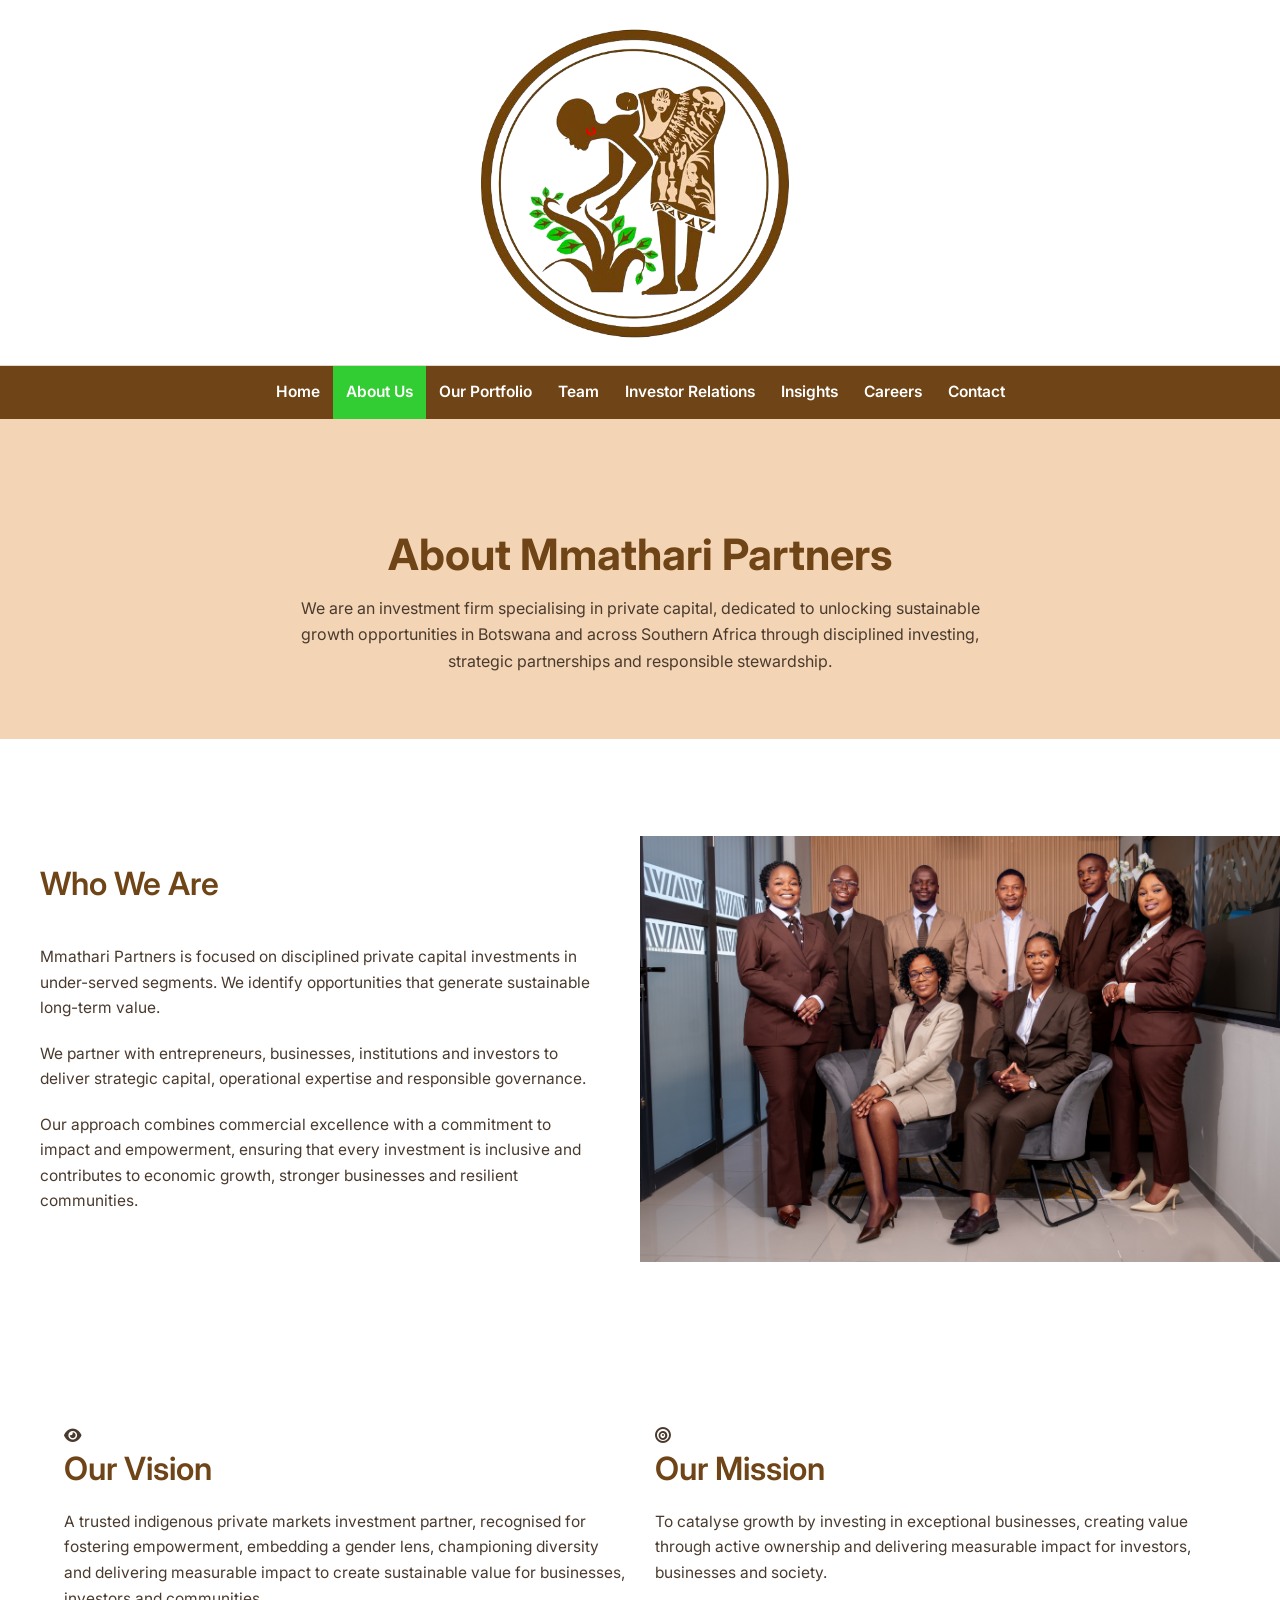
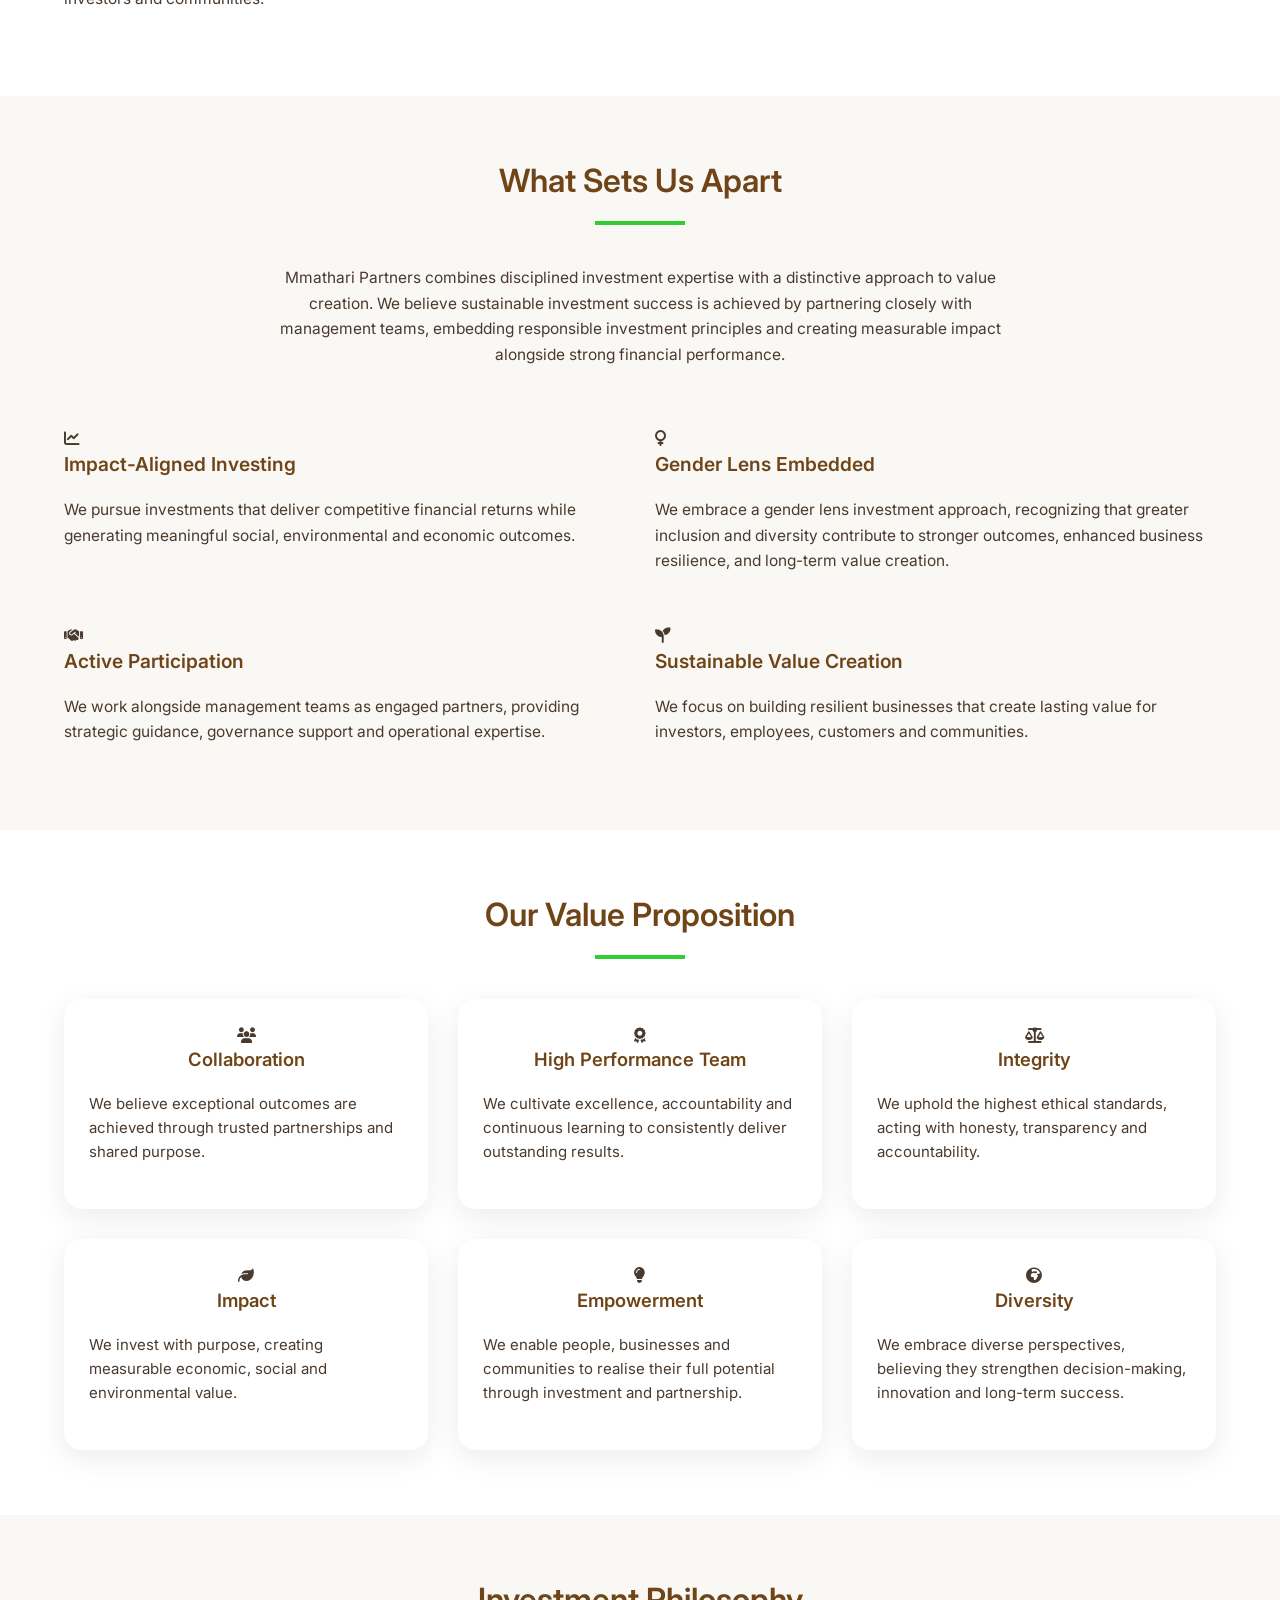
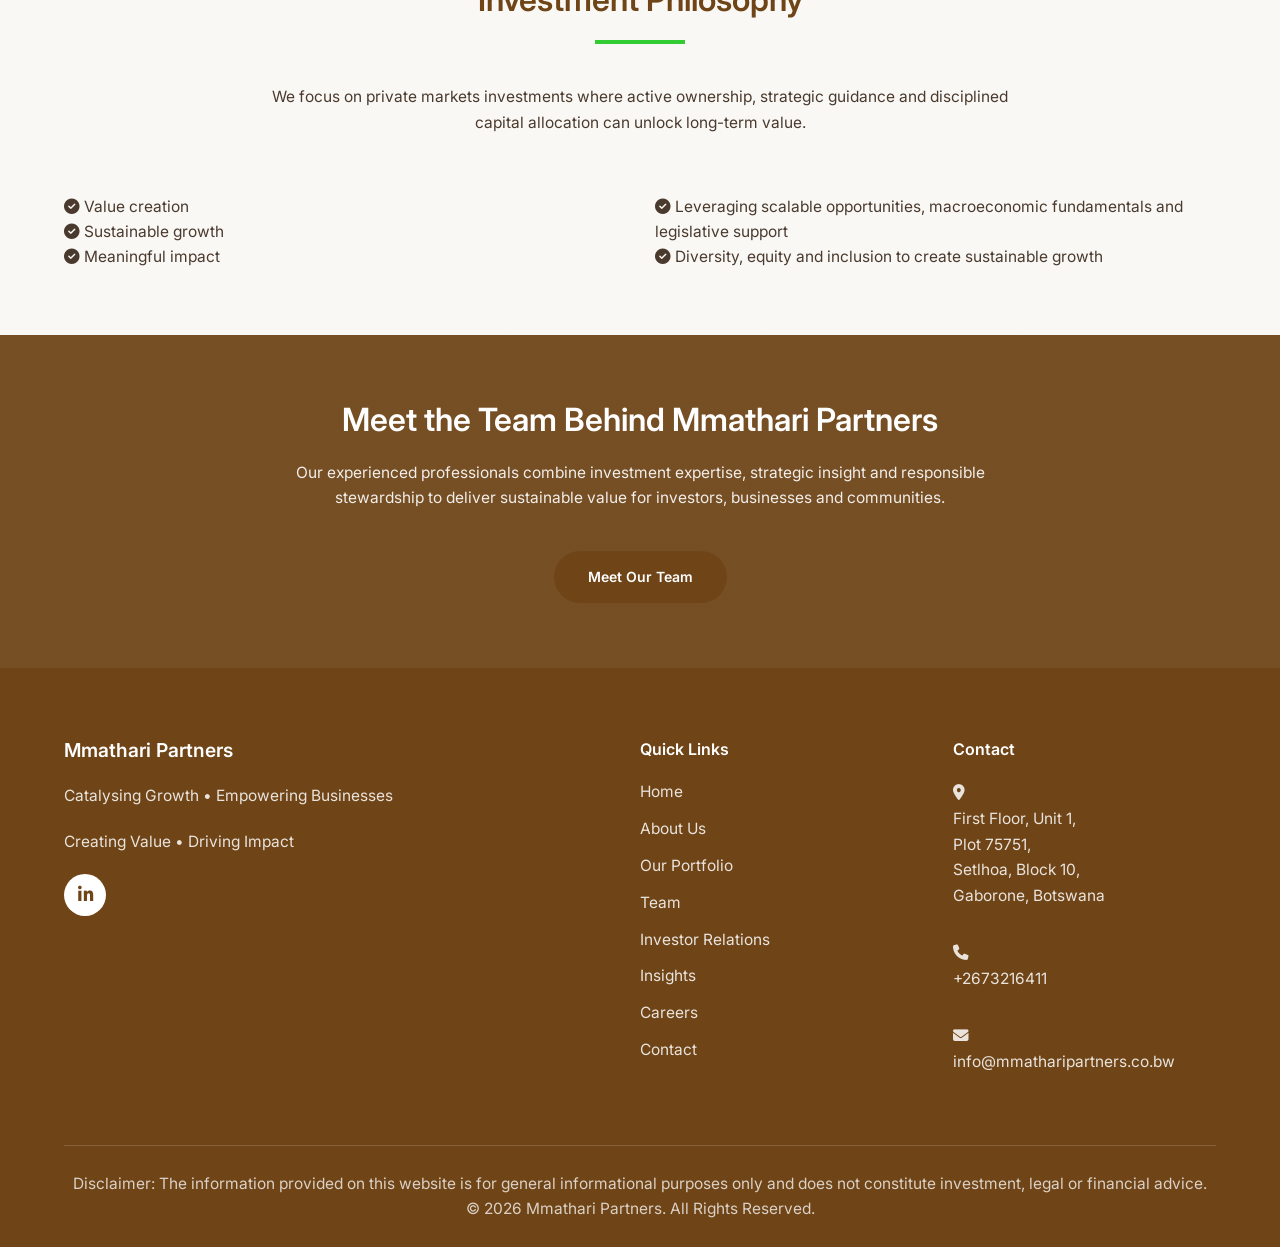
==== commit b3371e9f: "revised codes and AI photos and staff portraits" ====
--- a/about.html
+++ b/about.html
@@ -135,6 +135,12 @@
         </div>
         <div class="about-team-slide">
             <img src="images/about/about-4.jpg" alt="Mmathari Partners collaboration">
+        </div>
+<div class="about-team-slide">
+            <img src="images/about/about-5.jpg" alt="Mmathari Partners collaboration">
+        </div>
+<div class="about-team-slide">
+            <img src="images/about/about-6.jpg" alt="Mmathari Partners collaboration">
         </div>
     </div>
         <div class="container">
@@ -484,8 +490,9 @@
                         </p>
                         <p>
                             <i class="fas fa-phone"></i><br>
-<a href="+267 321 6411">
-                            +267 321 6411
+                          <a href="tel:+2673216411">
+                            +2673216411
+</a>
                         </p>
                         <p>
                             <i class="fas fa-envelope"></i><br>
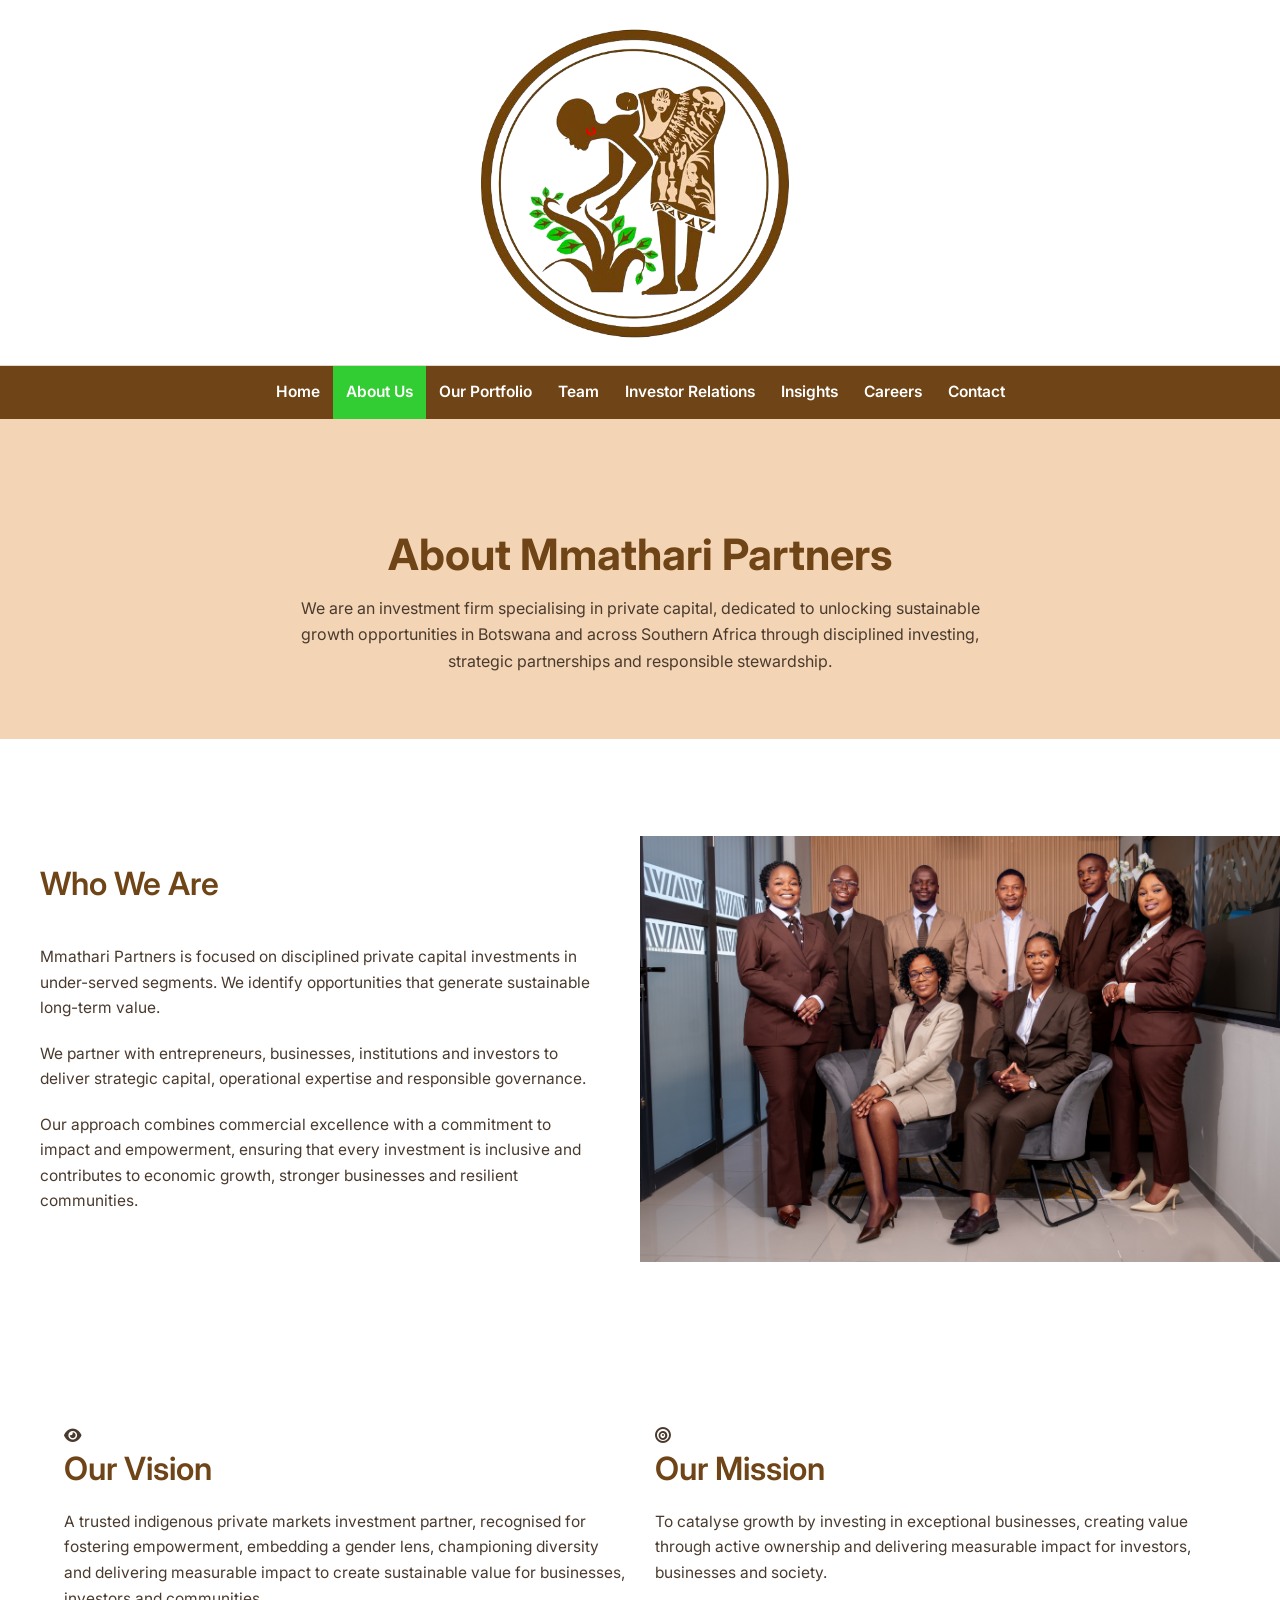
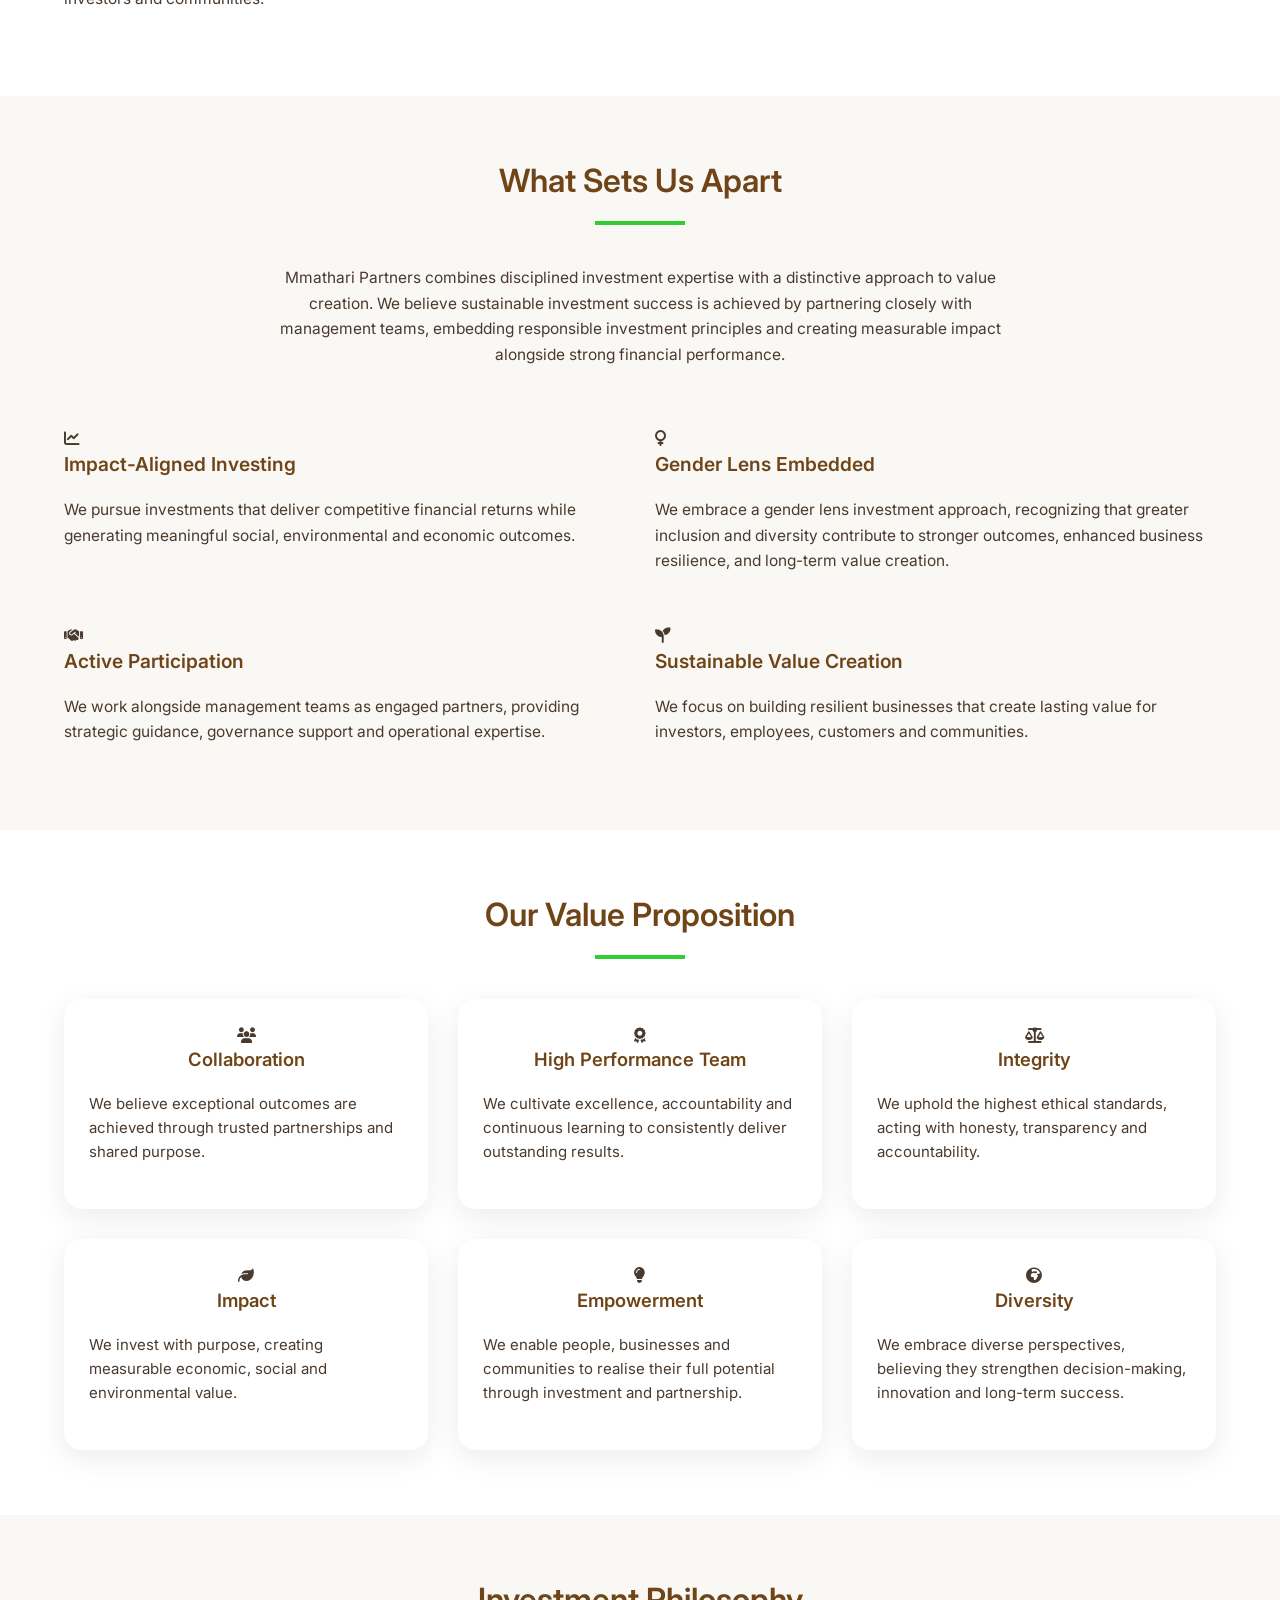
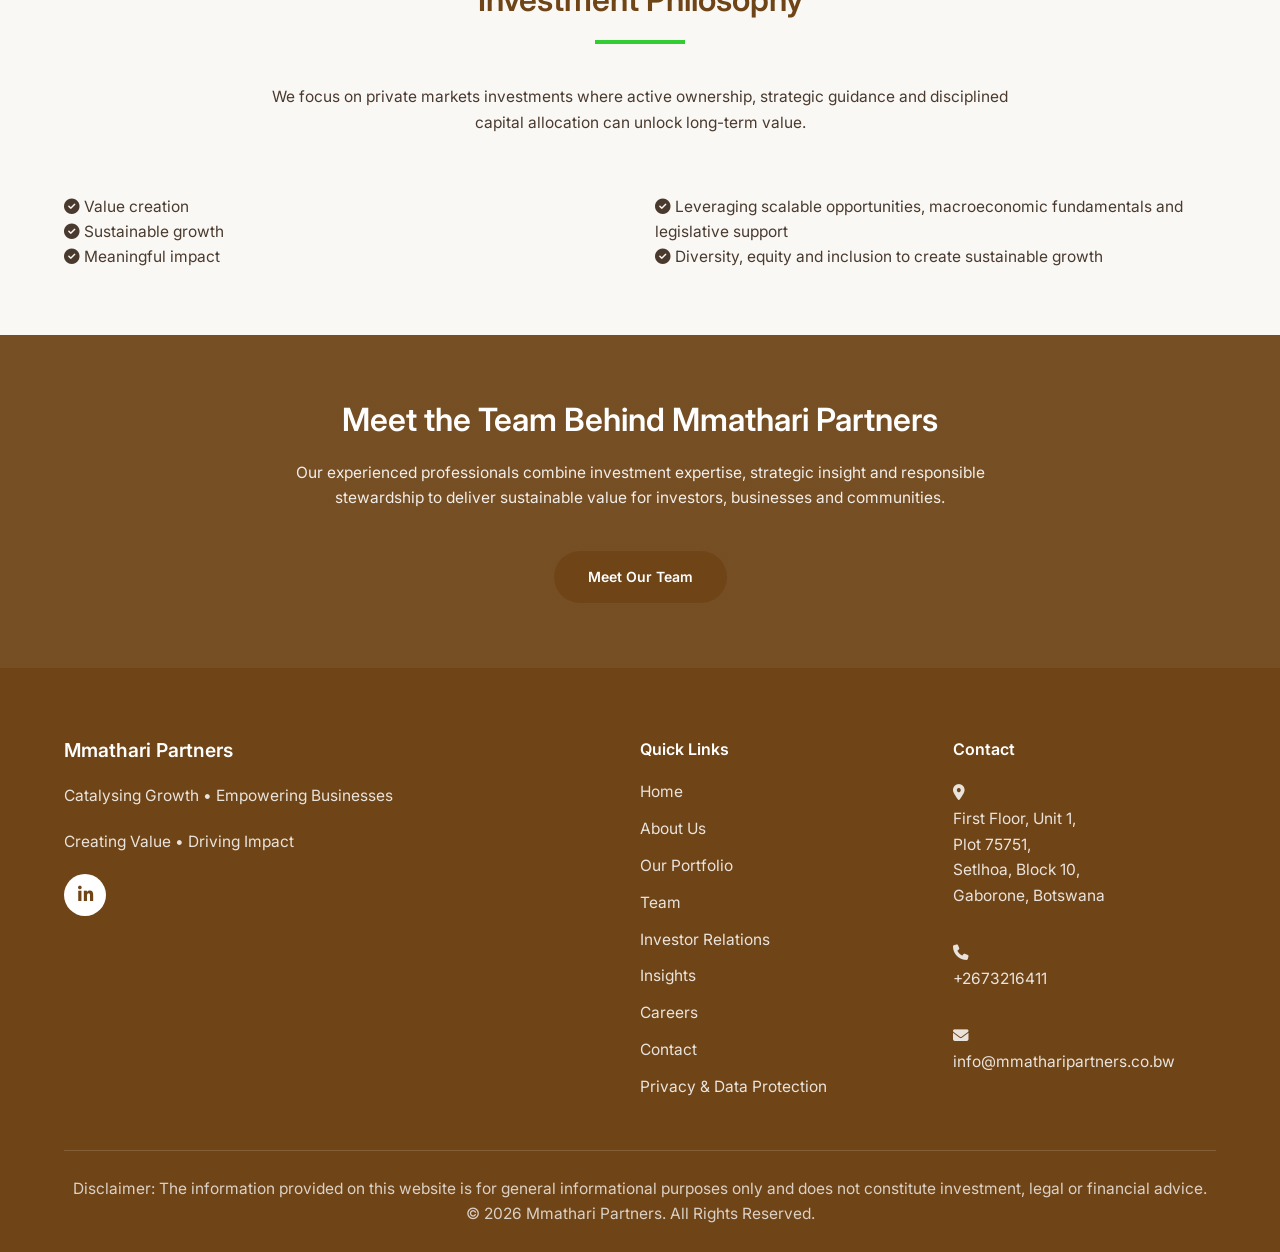
==== commit 40aea710: "updated pages and add privacy updated pages to add data and privacy protection" ====
--- a/about.html
+++ b/about.html
@@ -92,7 +92,8 @@
 
                 <li><a href="careers.html">Careers</a></li>
 
-                <li><a href="contact.html">Contact</a></li>
+                <li><a href="contact.html">Contact</a>
+</li>
 
             </ul>
 
@@ -131,10 +132,10 @@
             <img src="images/about/about-2.jpg" alt="Mmathari Partners team collaboration">
         </div>
         <div class="about-team-slide">
-           <img src="images/about/about-3.jpg" alt="Mmathari Partners team">
+           <img src="images/about/about-3.JPG" alt="Mmathari Partners team">
         </div>
         <div class="about-team-slide">
-            <img src="images/about/about-4.jpg" alt="Mmathari Partners collaboration">
+            <img src="images/about/about-4.JPG" alt="Mmathari Partners collaboration">
         </div>
 <div class="about-team-slide">
             <img src="images/about/about-5.jpg" alt="Mmathari Partners collaboration">
@@ -476,6 +477,7 @@
                         <a href="insights.html">Insights</a>
                           <a href="careers.html">Careers</a>
                         <a href="contact.html">Contact</a>
+                        <a href="privacy.html">Privacy &amp; Data Protection</a>
                     </div>
                 </div>
                 <div>
--- a/css/style.css
+++ b/css/style.css
@@ -4566,10 +4566,734 @@
 
 }
 
-
-
-
-
-
-
-
+/* =========================================================
+
+   MOBILE FIX — SAFE VERSION
+
+   DO NOT CHANGE DESKTOP
+
+   ========================================================= */
+
+@media (max-width: 768px) {
+
+    /* -----------------------------------------------------
+
+       GENERAL MOBILE
+
+       ----------------------------------------------------- */
+
+    html,
+
+    body {
+
+        width: 100%;
+
+        max-width: 100%;
+
+        overflow-x: hidden;
+
+    }
+
+    *,
+
+    *::before,
+
+    *::after {
+
+        box-sizing: border-box;
+
+    }
+
+    .container {
+
+        width: 92%;
+
+        max-width: 100%;
+
+        margin-left: auto;
+
+        margin-right: auto;
+
+    }
+
+    img {
+
+        max-width: 100%;
+
+    }
+
+    /* -----------------------------------------------------
+
+       MOBILE NAVIGATION
+
+       ----------------------------------------------------- */
+
+    .navbar {
+
+        height: 70px;
+
+        min-height: 70px;
+
+    }
+
+    .logo img {
+
+        max-height: 50px;
+
+        width: auto;
+
+    }
+
+    .menu-toggle {
+
+        display: flex;
+
+        align-items: center;
+
+        justify-content: center;
+
+    }
+
+    .nav-links {
+
+        top: 70px;
+
+        width: 100%;
+
+        max-height: 0;
+
+        overflow: hidden;
+
+    }
+
+    .nav-links.active {
+
+        max-height: 600px;
+
+    }
+
+    /* -----------------------------------------------------
+
+       HOMEPAGE SLIDESHOW
+
+       IMPORTANT: keep a real height
+
+       ----------------------------------------------------- */
+
+    .mp-home-hero {
+
+        min-height: 650px;
+
+        height: 650px;
+
+        overflow: hidden;
+
+    }
+
+    .mp-home-slide {
+
+        position: absolute;
+
+        inset: 0;
+
+        width: 100%;
+
+        height: 100%;
+
+        background-size: cover;
+
+        background-position: center center;
+
+        background-repeat: no-repeat;
+
+    }
+
+    .mp-home-content {
+
+        width: calc(100% - 30px);
+
+        margin-left: 15px;
+
+        margin-right: 15px;
+
+        transform: none;
+
+        position: relative;
+
+        z-index: 3;
+
+    }
+
+    /* -----------------------------------------------------
+
+       ABOUT HOMEPAGE SLIDESHOW
+
+       ----------------------------------------------------- */
+
+    .about-home-slideshow {
+
+        position: relative;
+
+        width: 100%;
+
+        height: 320px;
+
+        min-height: 320px;
+
+        overflow: hidden;
+
+    }
+
+    .about-home-slide {
+
+        position: absolute;
+
+        inset: 0;
+
+        width: 100%;
+
+        height: 100%;
+
+    }
+
+    .about-home-slide img {
+
+        width: 100%;
+
+        height: 100%;
+
+        object-fit: contain;
+
+        object-position: center;
+
+        display: block;
+
+    }
+
+    /* -----------------------------------------------------
+
+       PORTFOLIO SLIDESHOW
+
+       ----------------------------------------------------- */
+
+    .portfolio-slideshow {
+
+        position: relative;
+
+        width: 100%;
+
+        height: 350px;
+
+        min-height: 350px;
+
+        overflow: hidden;
+
+    }
+
+    .portfolio-slide {
+
+        position: absolute;
+
+        inset: 0;
+
+        width: 100%;
+
+        height: 100%;
+
+    }
+
+    .portfolio-slide img {
+
+        width: 100%;
+
+        height: 100%;
+
+        object-fit: contain;
+
+        object-position: center;
+
+        display: block;
+
+    }
+
+    /* -----------------------------------------------------
+
+       CAREERS SLIDESHOW
+
+       ----------------------------------------------------- */
+
+    .careers-slideshow {
+
+        position: relative;
+
+        width: 100%;
+
+        height: 350px;
+
+        min-height: 350px;
+
+        overflow: hidden;
+
+    }
+
+    .careers-slide {
+
+        position: absolute;
+
+        inset: 0;
+
+        width: 100%;
+
+        height: 100%;
+
+    }
+
+    .careers-slide img {
+
+        width: 100%;
+
+        height: 100%;
+
+        object-fit: contain;
+
+        object-position: center;
+
+        display: block;
+
+    }
+
+    /* -----------------------------------------------------
+
+       CONTACT PHOTO
+
+       ----------------------------------------------------- */
+
+    .contact-photo {
+
+        width: 100%;
+
+        height: 300px;
+
+        min-height: 300px;
+
+        overflow: hidden;
+
+    }
+
+    .contact-photo img {
+
+        width: 100%;
+
+        height: 100%;
+
+        object-fit: contain;
+
+        object-position: center;
+
+        display: block;
+
+    }
+
+    /* -----------------------------------------------------
+
+       ABOUT TEAM SLIDESHOW
+
+       Keep slideshow height so it cannot collapse
+
+       ----------------------------------------------------- */
+
+    .about-team-slideshow {
+
+        position: relative;
+
+        width: 100%;
+
+        height: 320px;
+
+        min-height: 320px;
+
+        overflow: hidden;
+
+    }
+
+    .about-team-slide {
+
+        position: absolute;
+
+        inset: 0;
+
+        width: 100%;
+
+        height: 100%;
+
+    }
+
+    .about-team-slide img {
+
+        width: 100%;
+
+        height: 100%;
+
+        object-fit: contain;
+
+        object-position: center;
+
+        display: block;
+
+    }
+
+    /* -----------------------------------------------------
+
+       TEAM HERO
+
+       Keep the working Team image
+
+       ----------------------------------------------------- */
+
+    .team-page-hero {
+
+        width: 100%;
+
+        margin: 0;
+
+        padding: 0;
+
+    }
+
+    .team-page-hero .team-hero-image {
+
+        width: 100%;
+
+        max-width: 100%;
+
+        margin: 0;
+
+        padding: 0;
+
+        overflow: hidden;
+
+    }
+
+    .team-page-hero .team-hero-image img {
+
+        display: block;
+
+        width: 100%;
+
+        height: auto;
+
+        max-width: 100%;
+
+        object-fit: contain;
+
+        object-position: center;
+
+    }
+
+    .team-hero-title {
+
+        width: 100%;
+
+        text-align: center;
+
+        padding: 15px;
+
+    }
+
+    .team-hero-title h1 {
+
+        margin: 0;
+
+        font-size: 2rem;
+
+        line-height: 1.2;
+
+    }
+
+    .team-page-intro {
+
+        width: 92%;
+
+        margin: 0 auto;
+
+        padding: 10px 0 30px;
+
+        text-align: center;
+
+    }
+
+    /* -----------------------------------------------------
+
+       TEAM PORTRAITS
+
+       Do not crop people's heads
+
+       ----------------------------------------------------- */
+
+    .profile-card > img {
+
+        width: 100%;
+
+        height: auto;
+
+        aspect-ratio: auto;
+
+        object-fit: contain;
+
+        object-position: center top;
+
+        display: block;
+
+    }
+
+    .profile-image {
+
+        height: auto;
+
+        overflow: visible;
+
+    }
+
+    .profile-image img {
+
+        width: 100%;
+
+        height: auto;
+
+        object-fit: contain;
+
+        object-position: center top;
+
+        display: block;
+
+    }
+
+    /* -----------------------------------------------------
+
+       MOBILE GRIDS
+
+       ----------------------------------------------------- */
+
+    .grid-2,
+
+    .grid-3,
+
+    .grid-4,
+
+    .stats-grid,
+
+    .profile-grid,
+
+    .insight-grid {
+
+        grid-template-columns: 1fr;
+
+    }
+
+    /* -----------------------------------------------------
+
+       CONTACT INFORMATION
+
+       Prevent email from running off screen
+
+       ----------------------------------------------------- */
+
+    .contact-info a,
+
+    .contact-item a {
+
+        overflow-wrap: anywhere;
+
+        word-break: break-word;
+
+    }
+
+}
+
+/* =========================================================
+
+   SMALL PHONES
+
+   ========================================================= */
+
+@media (max-width: 480px) {
+
+    .container {
+
+        width: 94%;
+
+    }
+
+    /* Keep slides visible */
+
+    .about-home-slideshow {
+
+        height: 280px;
+
+        min-height: 280px;
+
+    }
+
+    .portfolio-slideshow {
+
+        height: 300px;
+
+        min-height: 300px;
+
+    }
+
+    .careers-slideshow {
+
+        height: 300px;
+
+        min-height: 300px;
+
+    }
+
+    .about-team-slideshow {
+
+        height: 280px;
+
+        min-height: 280px;
+
+    }
+
+    .contact-photo {
+
+        height: 280px;
+
+        min-height: 280px;
+
+    }
+
+    .mp-home-hero {
+
+        min-height: 620px;
+
+        height: 620px;
+
+    }
+
+    .mp-home-content {
+
+        width: calc(100% - 24px);
+
+        margin-left: 12px;
+
+        margin-right: 12px;
+
+    }
+
+    .team-hero-title h1 {
+
+        font-size: 1.75rem;
+
+    }
+
+}
+
+
+
+
+/* ==========================================================
+   TEAM HERO — 5 PHOTO SLIDESHOW
+   FINAL TEAM-ONLY OVERRIDE
+   ========================================================== */
+
+.team-hero-slideshow {
+    position: relative !important;
+    width: 100% !important;
+    height: 600px !important;
+    overflow: hidden !important;
+    isolation: isolate;
+}
+
+.team-hero-slideshow .hero-slide {
+    position: absolute !important;
+    top: 0 !important;
+    right: 0 !important;
+    bottom: 0 !important;
+    left: 0 !important;
+    width: 100% !important;
+    height: 100% !important;
+    margin: 0 !important;
+    padding: 0 !important;
+    opacity: 0 !important;
+    visibility: hidden !important;
+    z-index: 0 !important;
+    display: block !important;
+    transition: opacity 1.2s ease-in-out;
+}
+
+.team-hero-slideshow .hero-slide.active {
+    opacity: 1 !important;
+    visibility: visible !important;
+    z-index: 1 !important;
+}
+
+.team-hero-slideshow .hero-slide img {
+    display: block !important;
+    width: 100% !important;
+    height: 100% !important;
+    max-width: none !important;
+    margin: 0 !important;
+    padding: 0 !important;
+    object-fit: contain !important;
+    object-position: center center !important;
+    background: #f5f5f5;
+}
+
+.team-hero-slideshow .hero-slide-dots {
+    position: absolute !important;
+    left: 50% !important;
+    bottom: 20px !important;
+    transform: translateX(-50%) !important;
+    z-index: 10 !important;
+    display: flex !important;
+    gap: 8px !important;
+    padding: 7px 10px !important;
+    border-radius: 20px !important;
+    background: rgba(0, 0, 0, 0.30);
+    backdrop-filter: blur(4px);
+}
+
+.team-hero-slideshow .hero-dot {
+    width: 10px !important;
+    height: 10px !important;
+    min-width: 10px !important;
+    min-height: 10px !important;
+    padding: 0 !important;
+    border: 1px solid #ffffff !important;
+    border-radius: 50% !important;
+    background: transparent !important;
+    cursor: pointer;
+}
+
+.team-hero-slideshow .hero-dot.active {
+    background: #ffffff !important;
+    transform: scale(1.15);
+}
+
+@media (max-width: 768px) {
+    .team-hero-slideshow {
+        height: 420px !important;
+    }
+}
+
+@media (max-width: 480px) {
+    .team-hero-slideshow {
+        height: 350px !important;
+    }
+}
+
+/* ==========================================================
+   HOMEPAGE SLIDESHOW — SHOW FULL PHOTOGRAPH
+   TEAM FIX DOES NOT AFFECT HOMEPAGE
+   ========================================================== */
+
+.mp-home-hero .mp-home-slide {
+    background-size: contain !important;
+    background-position: center center !important;
+    background-repeat: no-repeat !important;
+    background-color: #f3d5b5;
+}
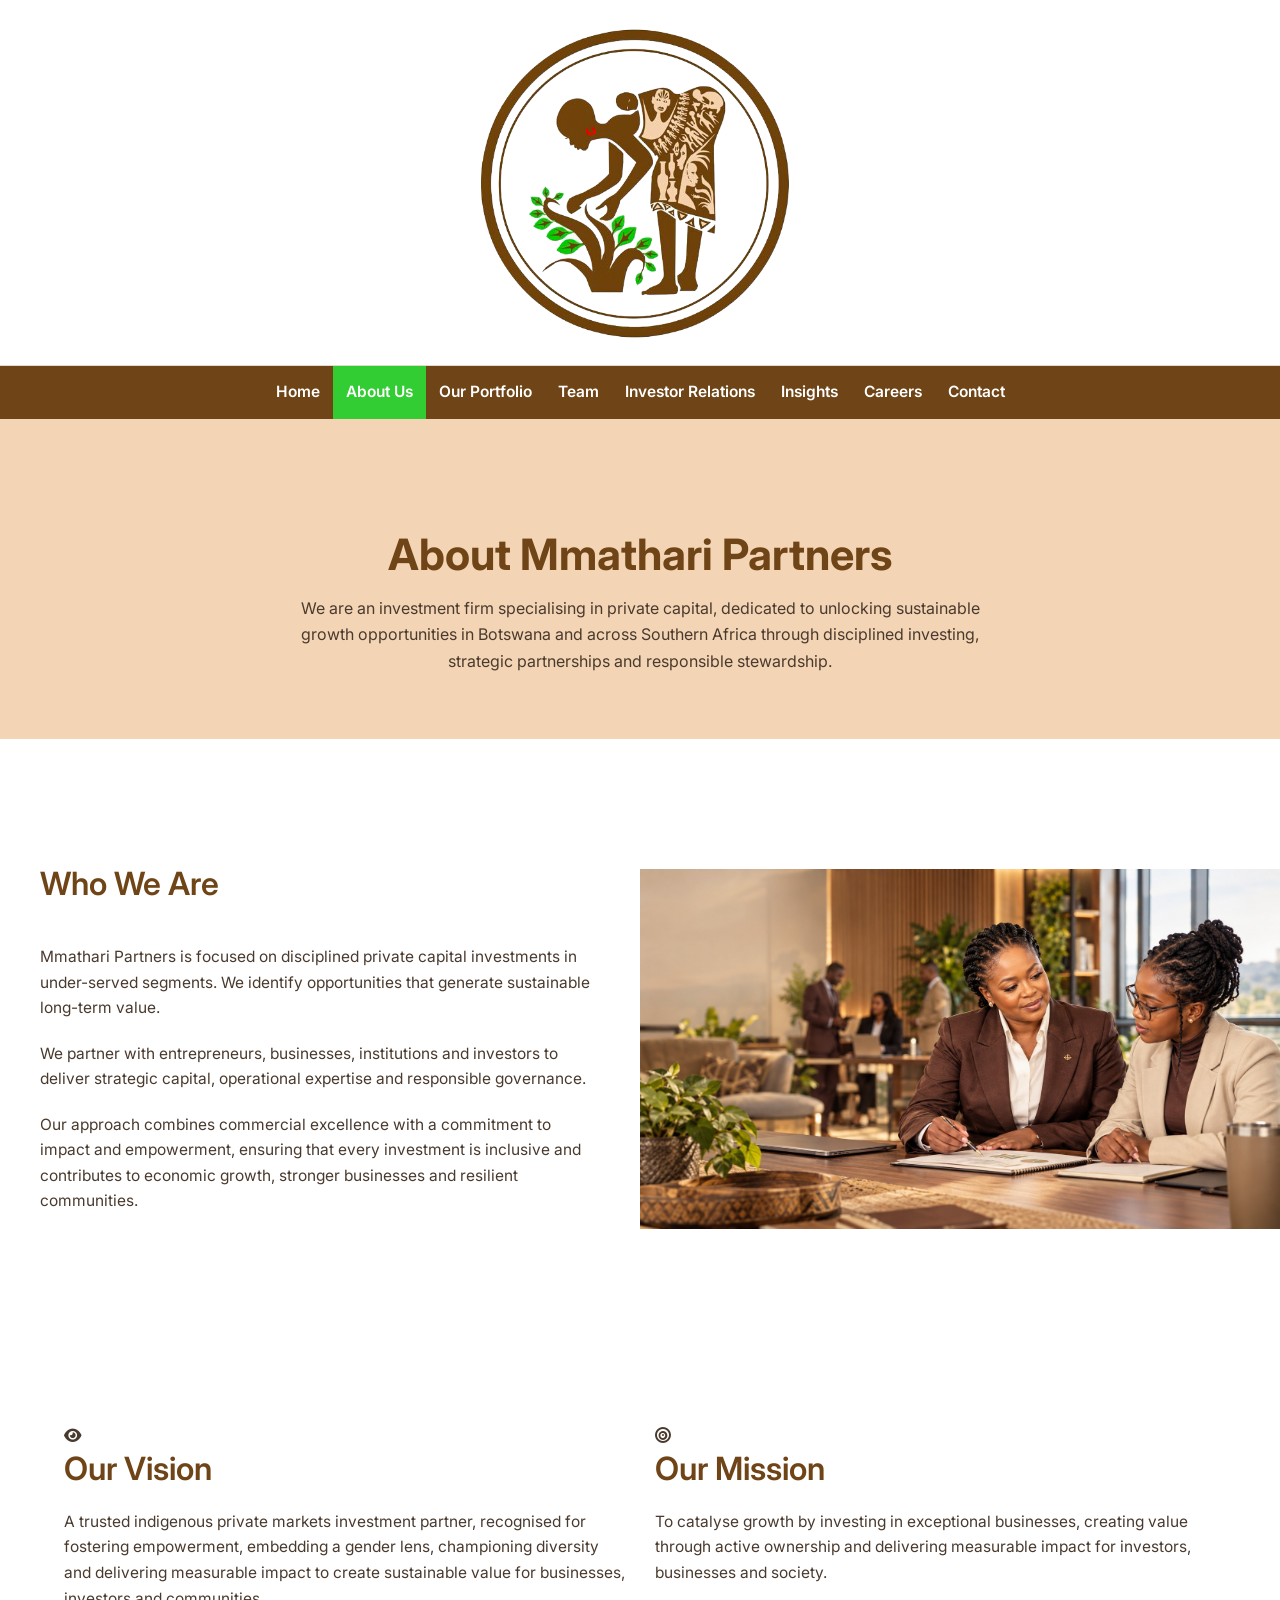
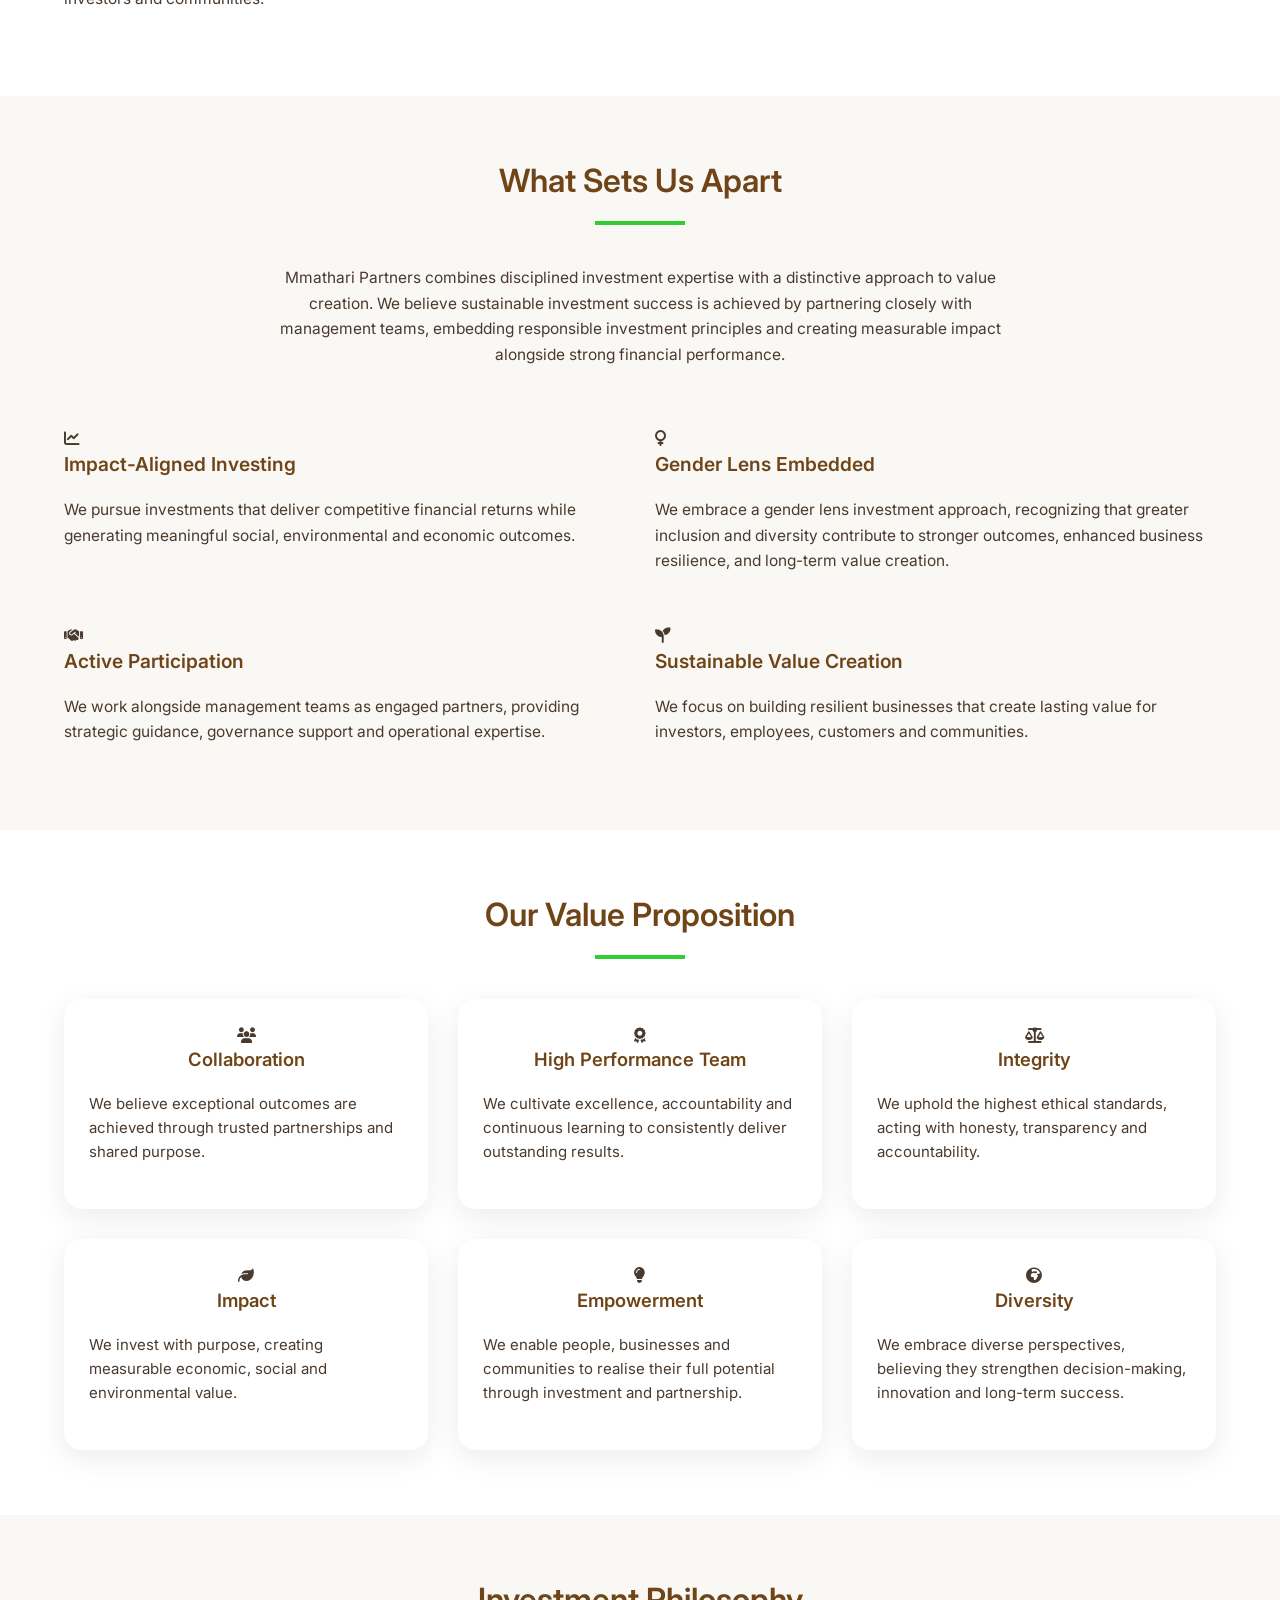
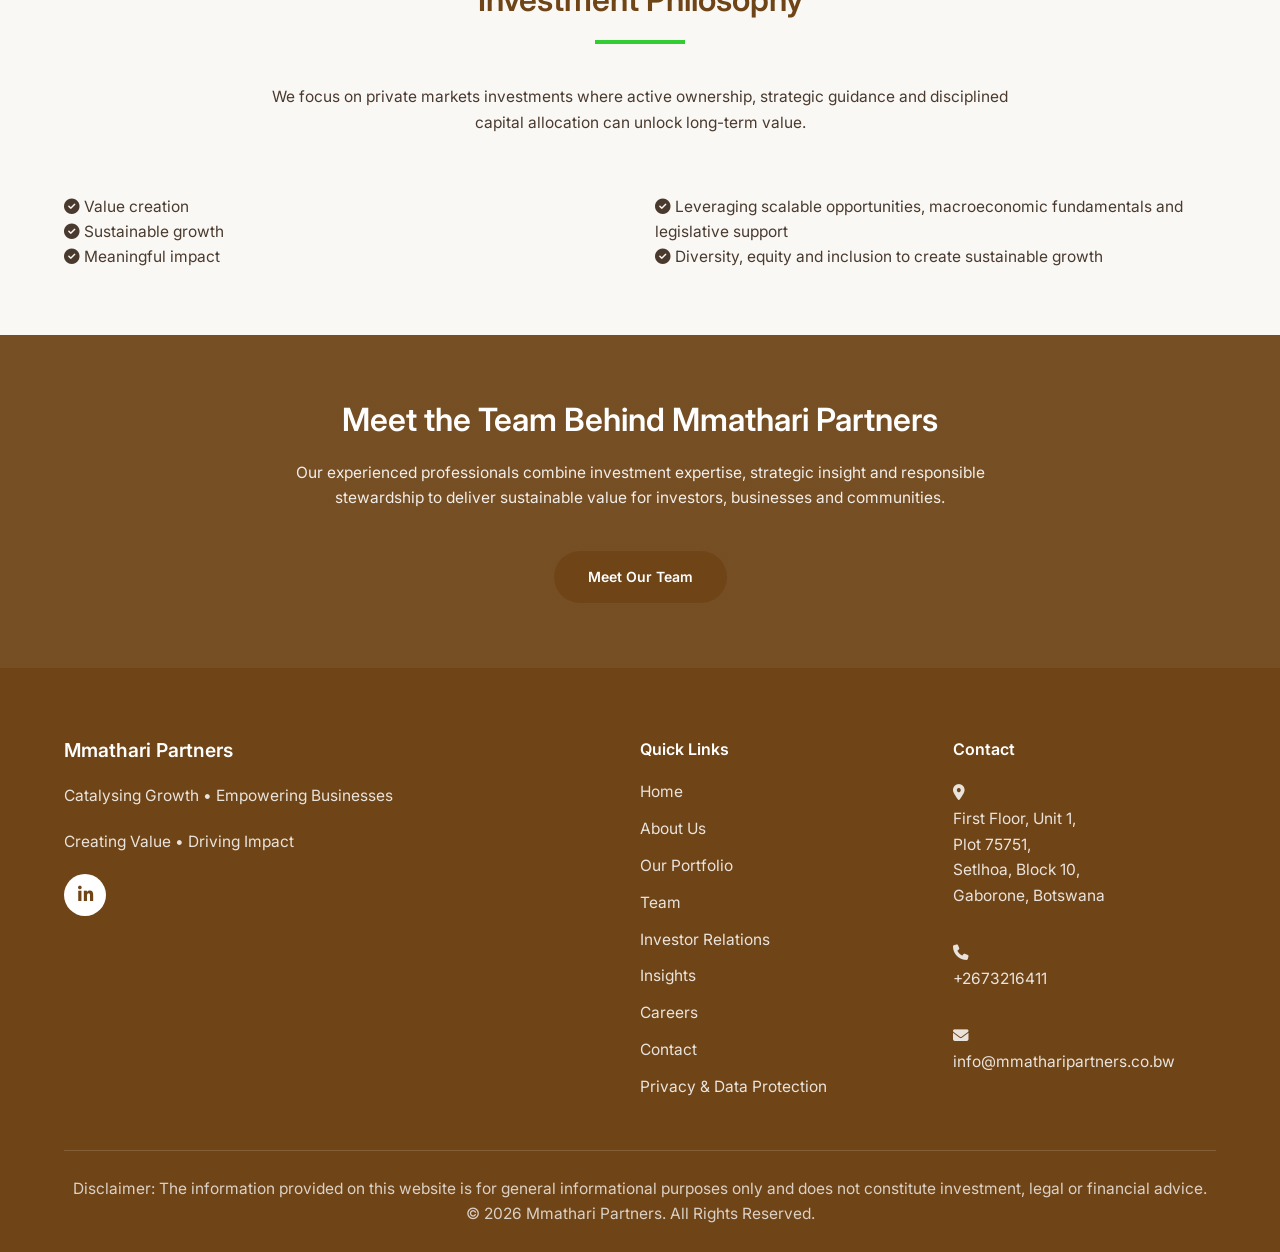
==== commit 77cc10c3: "updated photos" ====
--- a/about.html
+++ b/about.html
@@ -126,16 +126,19 @@
     <section class="about-section">
 <div class="about-team-slideshow">
         <div class="about-team-slide active">
-            <img src="images/about/about-1.jpg" alt="Mmathari Partners team">
+            <img src="images/about/about-0.jpg" alt="Mmathari Partners team">
         </div>
         <div class="about-team-slide">
-            <img src="images/about/about-2.jpg" alt="Mmathari Partners team collaboration">
+            <img src="images/about/about-1.jpg" alt="Mmathari Partners team collaboration">
         </div>
         <div class="about-team-slide">
-           <img src="images/about/about-3.JPG" alt="Mmathari Partners team">
+           <img src="images/about/about-2.JPG" alt="Mmathari Partners team">
         </div>
         <div class="about-team-slide">
-            <img src="images/about/about-4.JPG" alt="Mmathari Partners collaboration">
+            <img src="images/about/about-3.JPG" alt="Mmathari Partners collaboration">
+        </div>
+<div class="about-team-slide">
+            <img src="images/about/about-4.jpg" alt="Mmathari Partners collaboration">
         </div>
 <div class="about-team-slide">
             <img src="images/about/about-5.jpg" alt="Mmathari Partners collaboration">
--- a/css/style.css
+++ b/css/style.css
@@ -672,32 +672,35 @@
 box-shadow:0 12px 30px rgba(0,0,015);
 }
 .profile-card > img{
-width:100%;
-aspect-ratio: 4 / 5;
-object-fit:cover;
-object-position:center;
-display:block;
-border-bottom:4px solid var(--accent);
-transition:transform .4s ease;
+    width:100%;
+    height:auto;
+    aspect-ratio:auto;
+    object-fit:contain;
+    object-position:center top;
+    display:block;
+    border-bottom:4px solid var(--accent);
+    transition:none;
 }
 .profile-card:hover > img{
-transform:scale(1.05);
+    transform:none;
 }
 /* ===========================
    PROFILE IMAGE
 =========================== */
 .profile-image{
-    height:320px;
-    overflow:hidden;
+    height:auto;
+    overflow:visible;
 }
 .profile-image img{
     width:100%;
-    height:100%;
-    object-fit:cover;
-    transition:.5s ease;
+    height:auto;
+    object-fit:contain;
+    object-position:center top;
+    display:block;
+    transition:none;
 }
 .profile-card:hover .profile-image img{
-    transform:scale(1.08);
+    transform:none;
 }
 /* ===========================
    PROFILE CONTENT
@@ -5030,43 +5033,7 @@
 
        ----------------------------------------------------- */
 
-    .profile-card > img {
-
-        width: 100%;
-
-        height: auto;
-
-        aspect-ratio: auto;
-
-        object-fit: contain;
-
-        object-position: center top;
-
-        display: block;
-
-    }
-
-    .profile-image {
-
-        height: auto;
-
-        overflow: visible;
-
-    }
-
-    .profile-image img {
-
-        width: 100%;
-
-        height: auto;
-
-        object-fit: contain;
-
-        object-position: center top;
-
-        display: block;
-
-    }
+
 
     /* -----------------------------------------------------
 
@@ -5221,7 +5188,9 @@
     opacity: 0 !important;
     visibility: hidden !important;
     z-index: 0 !important;
-    display: block !important;
+    display: flex !important;
+    align-items: center !important;
+    justify-content: center !important;
     transition: opacity 1.2s ease-in-out;
 }
 
@@ -5233,9 +5202,10 @@
 
 .team-hero-slideshow .hero-slide img {
     display: block !important;
-    width: 100% !important;
-    height: 100% !important;
-    max-width: none !important;
+    width: auto !important;
+    height: auto !important;
+    max-width: 100% !important;
+    max-height: 100% !important;
     margin: 0 !important;
     padding: 0 !important;
     object-fit: contain !important;
